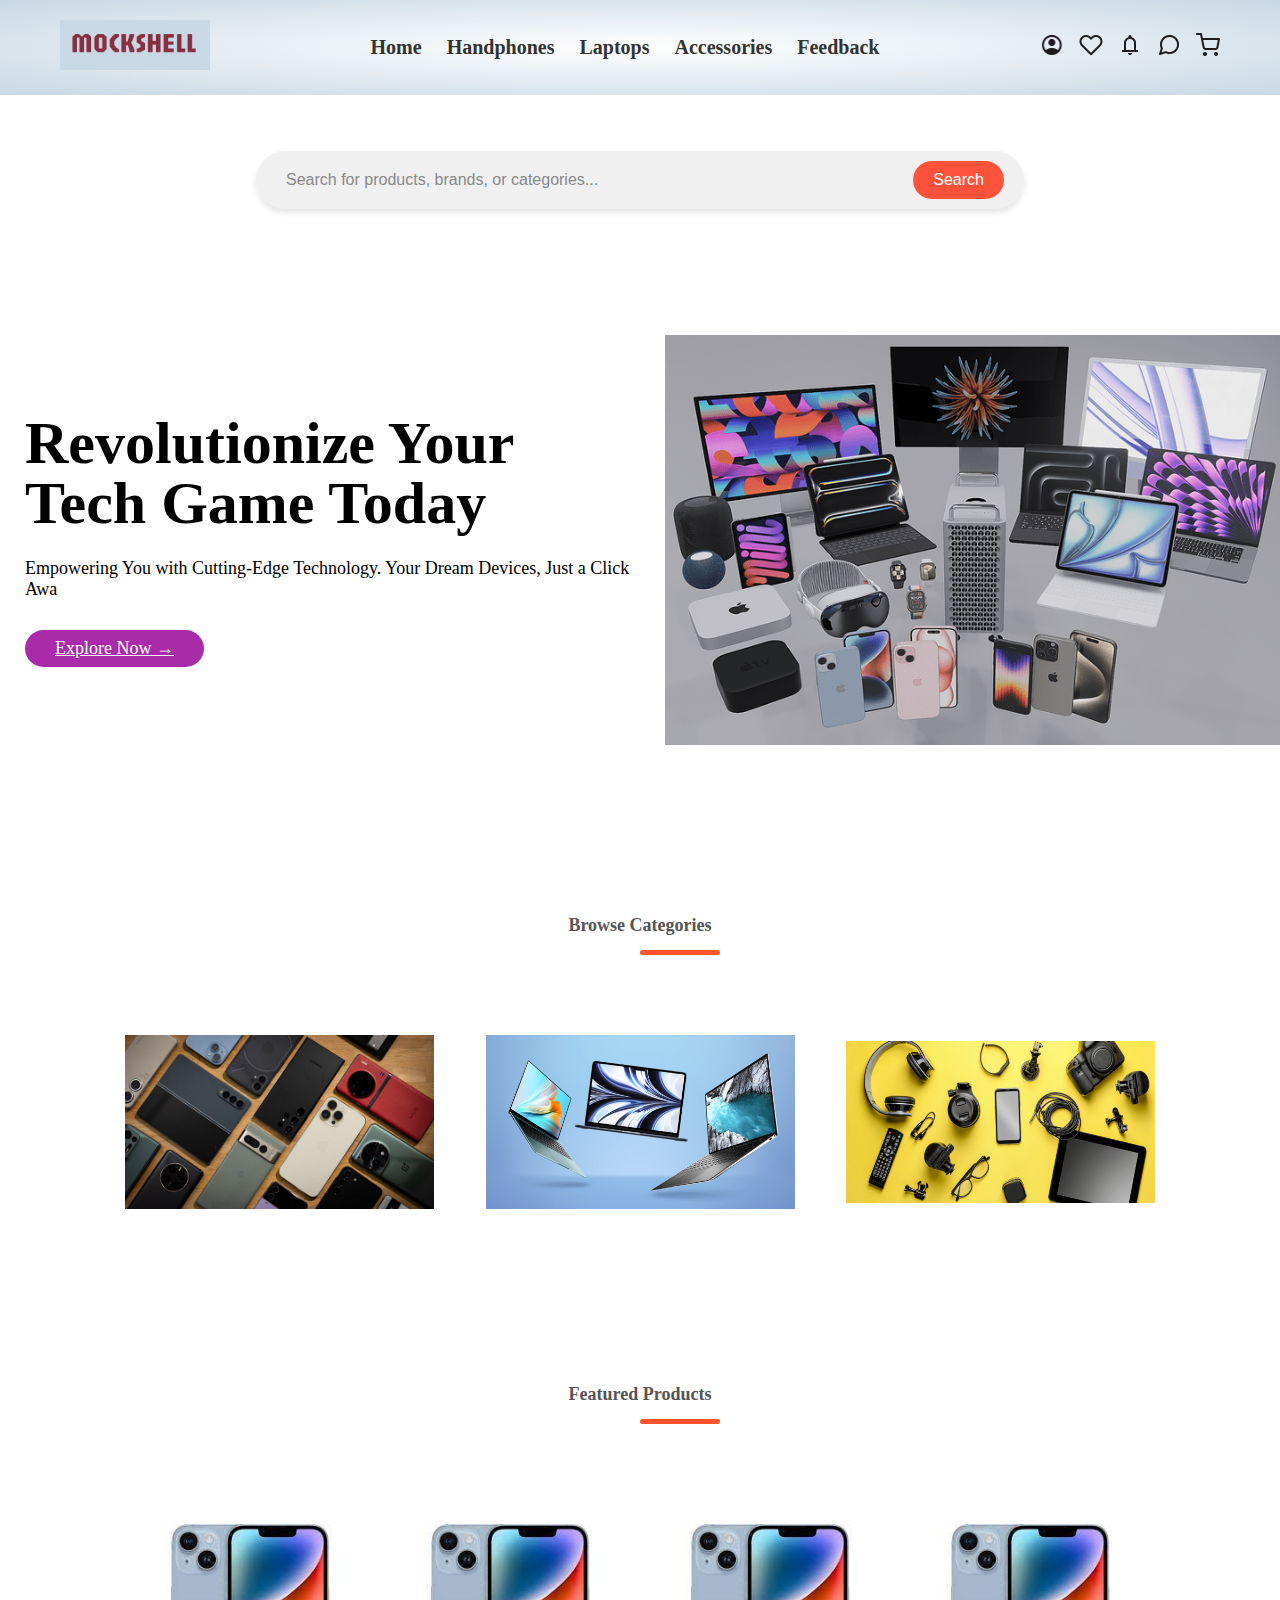
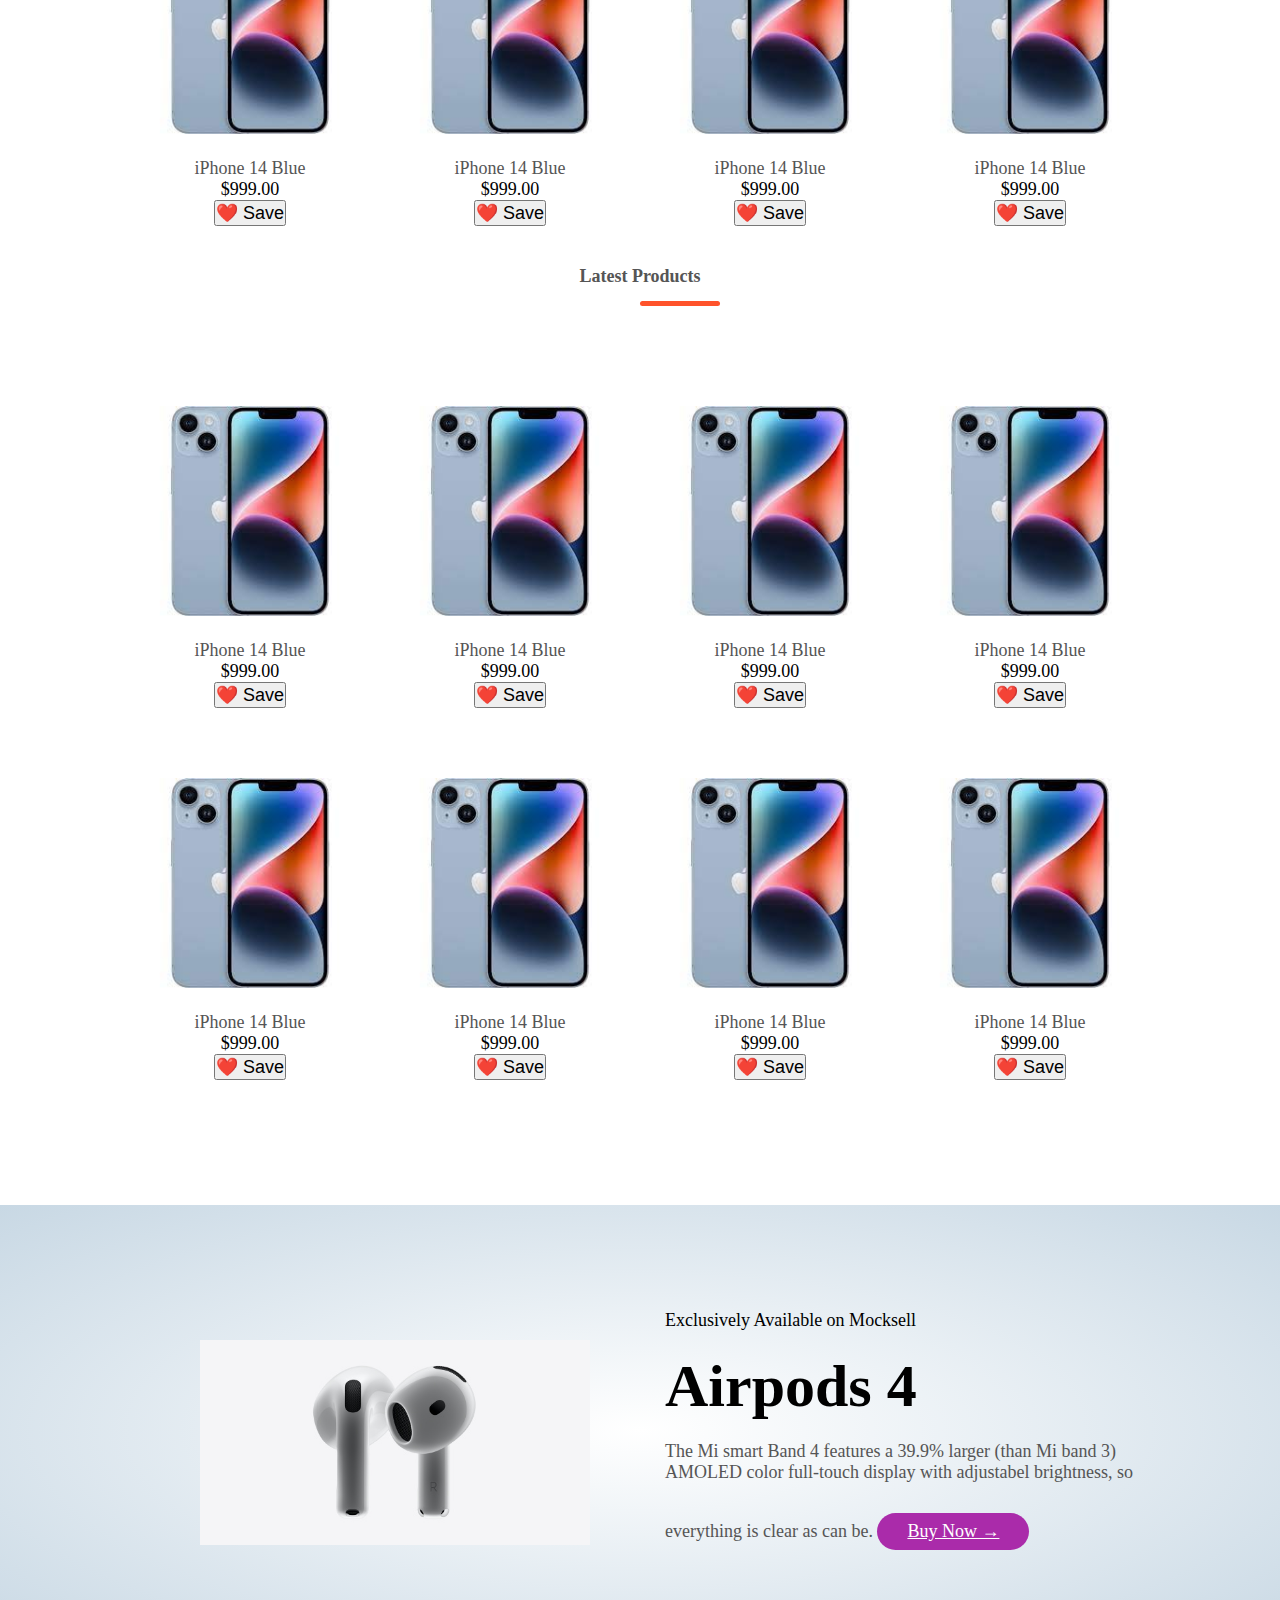
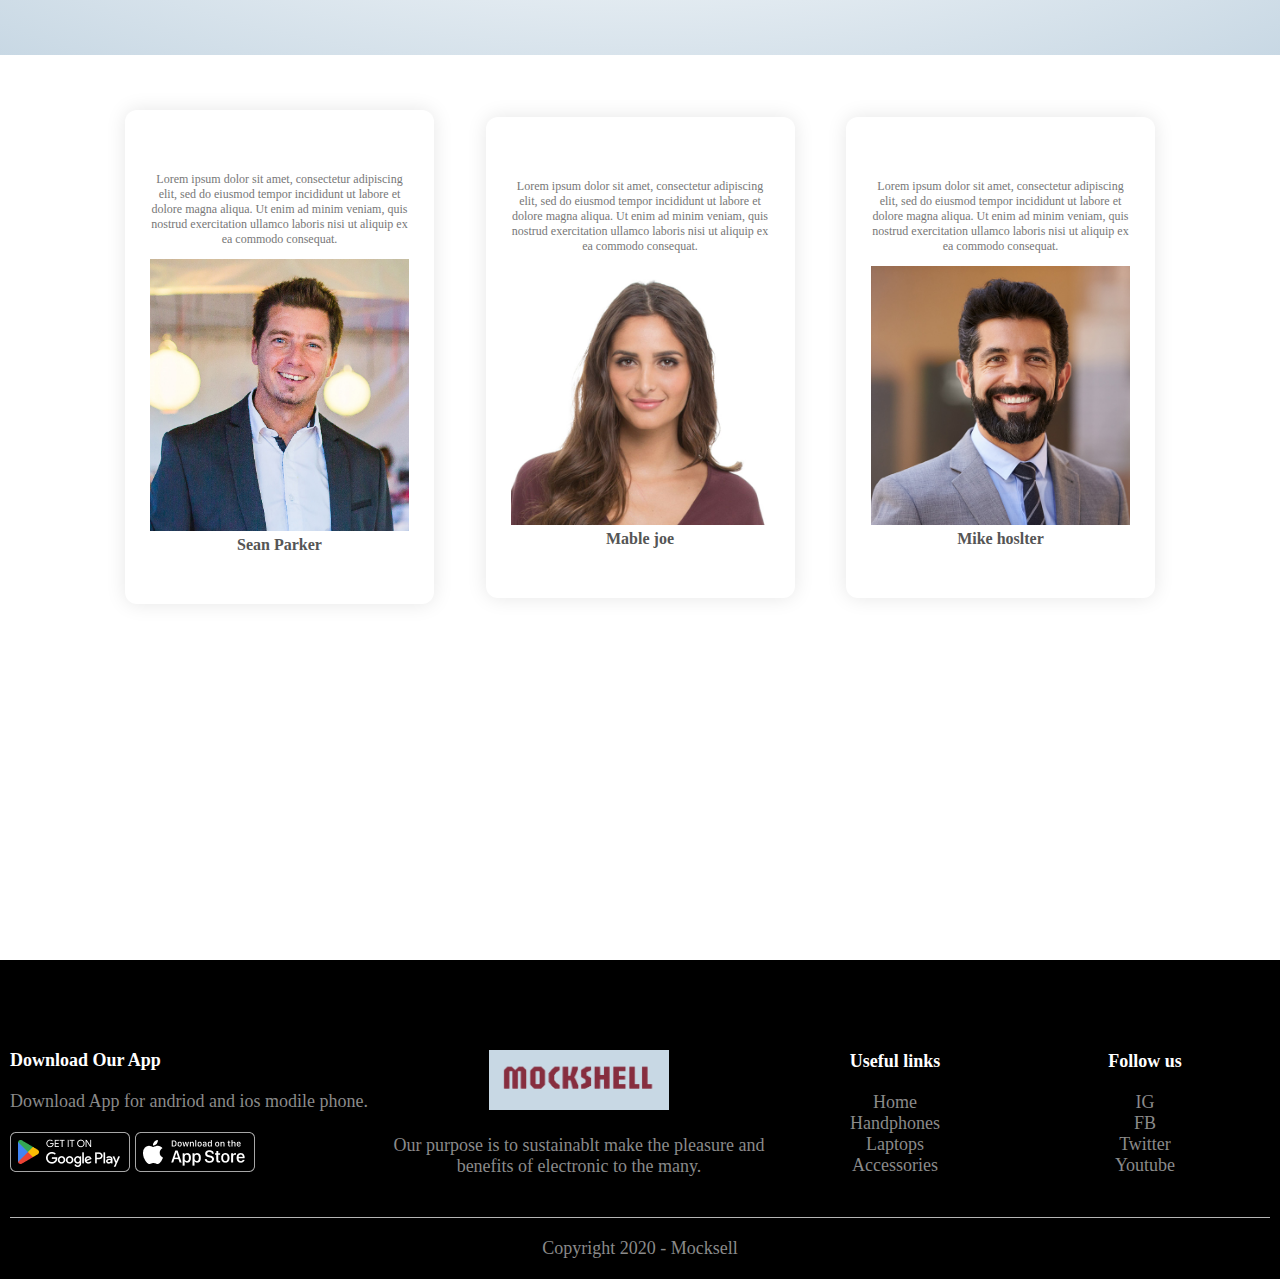
==== index.html @ f9a61965 "added more pages and features" ====
<!DOCTYPE html>
<html lang="en">
<head>
    <meta charset="UTF-8">
    <meta name="viewport" content="width=device-width, initial-scale=1.0">
    <meta http-equiv="X-UA-Compatible" content="IE=edge">
    <title>Mocksell</title>
    <link rel="stylesheet" href="style.css">
    <link href="https://fonts.googleapis.com/css2?family=Poppins:wght@300;400;500;600;700&display=swap" rel="stylesheet">
    <link rel="stylesheet" href="https://cdn.jsdelivr.net/npm/@fortawesome/fontawesome-free@6.6.0/css/fontawesome.min.css">
</head>
<body>
<!-- Header Section -->
    <div class="header">
        <div class="container">
            <div class="navbar">
                <div class="logo">
                    <a href="index.html">
                        <img src="mockshell_logo_updated.png" alt="Mocksell Logo" width="150px">
                    </a>
                </div>                
                <nav>
                    <ul class="nav-links">
                        <li><a href="index.html">Home</a></li>
                        <li><a href="product_handphone.html">Handphones</a></li>
                        <li><a href="product_laptop.html">Laptops</a></li>
                        <li><a href="product_accessories.html">Accessories</a></li>
                        <li><a href="feedback.html">Feedback</a></li>
                    </ul>
                </nav>
                <div class="user-menu">
                    <ul class="icons">
                        <li><a href="#"><img src="account_circle.png" alt="User" width="24px"></a></li>
                        <li><a href="#"><img src="Heart.png" alt="Like" width="24px"></a></li>
                        <li><a href="#"><img src="notifications.png" alt="Notification" width="24px"></a></li>
                        <li><a href="chat.html"><img src="Message circle.png" alt="Chat" width="24px"></a></li>
                        <li><a href="#"><img src="Shopping cart.png" alt="Cart" width="24px"></a></li>
                    </ul>
                </div>
            </div>
        </div>
    </div>

    <div class="search-section">
        <div class="search-container">
            <form action="#" method="GET">
                <input type="text" name="search" placeholder="Search for products, brands, or categories..." class="search-input">
                <button type="submit" class="search-button">Search</button>
            </form>
        </div>
    </div>

    <div class="row">
        <div class="col-2">
            <h1>Revolutionize Your Tech Game Today</h1>
            <p>Empowering You with Cutting-Edge Technology. Your Dream Devices, Just a Click Awa</p>
            <a href="" class="btn">Explore Now &#8594;</a>
        </div>
        <div class="col-2">
            <img src="apple_cateogry_for_home_page_2.png" alt="image">
        </div>
    </div>
        


<!---featured categories-->
    <div class="categories">
        <div class="small-container">
            <h2 class="title">Browse Categories</h2>
            <div class="row">
                <div class="col-3">
                    <a href="product.html"><img src="handphone_category.jpg" alt="Handphones"></a>
                </div>
                <div class="col-3">
                    <a href="product.html"><img src="laptop_category.jpg" alt="Laptops"></a>
                </div>
                <div class="col-3">
                    <a href="product.html"><img src="accessories_category.png" alt="Accessories"></a>
                </div>
            </div>
        </div>
    </div>
    <!--featured product-->
    <div class="small-container">
        <h2 class="title">Featured Products</h2>
        <div class="row">
            <div class="col-4">
                <img src="iphone_14_blue.jpg" alt="product-1">
                <h4>iPhone 14 Blue</h4>
                <div class="rating">
                    <i class="fa fa-star"></i>
                    <i class="fa fa-star"></i>
                    <i class="fa fa-star"></i>
                    <i class="fa fa-star"></i>
                    <i class="fa fa-star-half-o"></i>
                </div>
                <p>$999.00</p>
                <button class="save-listing">❤️ Save</button>
            </div>
            <div class="col-4">
                <img src="iphone_14_blue.jpg" alt="product-1">
                <h4>iPhone 14 Blue</h4>
                <div class="rating">
                    <i class="fa fa-star"></i>
                    <i class="fa fa-star"></i>
                    <i class="fa fa-star"></i>
                    <i class="fa fa-star"></i>
                    <i class="fa fa-star-half-o"></i>
                </div>
                <p>$999.00</p>
                <button class="save-listing">❤️ Save</button>
            </div>
            <div class="col-4">
                <img src="iphone_14_blue.jpg" alt="product-1">
                <h4>iPhone 14 Blue</h4>
                <div class="rating">
                    <i class="fa fa-star"></i>
                    <i class="fa fa-star"></i>
                    <i class="fa fa-star"></i>
                    <i class="fa fa-star"></i>
                    <i class="fa fa-star-half-o"></i>
                </div>
                <p>$999.00</p>
                <button class="save-listing">❤️ Save</button>
            </div>
            <div class="col-4">
                <img src="iphone_14_blue.jpg" alt="product-1">
                <h4>iPhone 14 Blue</h4>
                <div class="rating">
                    <i class="fa fa-star"></i>
                    <i class="fa fa-star"></i>
                    <i class="fa fa-star"></i>
                    <i class="fa fa-star"></i>
                    <i class="fa fa-star-half-o"></i>
                </div>
                <p>$999.00</p>
                <button class="save-listing">❤️ Save</button>
            </div>
        </div>
        <h2 class="title">Latest Products</h2>
        <div class="row">
            <div class="col-4">
                <img src="iphone_14_blue.jpg" alt="product-1">
                <h4>iPhone 14 Blue</h4>
                <div class="rating">
                    <i class="fa fa-star"></i>
                    <i class="fa fa-star"></i>
                    <i class="fa fa-star"></i>
                    <i class="fa fa-star"></i>
                    <i class="fa fa-star-half-o"></i>
                </div>
                <p>$999.00</p>
                <button class="save-listing">❤️ Save</button>
            </div>
            <div class="col-4">
                <img src="iphone_14_blue.jpg" alt="product-1">
                <h4>iPhone 14 Blue</h4>
                <div class="rating">
                    <i class="fa fa-star"></i>
                    <i class="fa fa-star"></i>
                    <i class="fa fa-star"></i>
                    <i class="fa fa-star"></i>
                    <i class="fa fa-star-half-o"></i>
                </div>
                <p>$999.00</p>
                <button class="save-listing">❤️ Save</button>
            </div>
            <div class="col-4">
                <img src="iphone_14_blue.jpg" alt="product-1">
                <h4>iPhone 14 Blue</h4>
                <div class="rating">
                    <i class="fa fa-star"></i>
                    <i class="fa fa-star"></i>
                    <i class="fa fa-star"></i>
                    <i class="fa fa-star"></i>
                    <i class="fa fa-star-half-o"></i>
                </div>
                <p>$999.00</p>
                <button class="save-listing">❤️ Save</button>
            </div>
            <div class="col-4">
                <img src="iphone_14_blue.jpg" alt="product-1">
                <h4>iPhone 14 Blue</h4>
                <div class="rating">
                    <i class="fa fa-star"></i>
                    <i class="fa fa-star"></i>
                    <i class="fa fa-star"></i>
                    <i class="fa fa-star"></i>
                    <i class="fa fa-star-half-o"></i>
                </div>
                <p>$999.00</p>
                <button class="save-listing">❤️ Save</button>
            </div>
        </div>
        <div class="row">
            <div class="col-4">
                <img src="iphone_14_blue.jpg" alt="product-1">
                <h4>iPhone 14 Blue</h4>
                <div class="rating">
                    <i class="fa fa-star"></i>
                    <i class="fa fa-star"></i>
                    <i class="fa fa-star"></i>
                    <i class="fa fa-star"></i>
                    <i class="fa fa-star-half-o"></i>
                </div>
                <p>$999.00</p>
                <button class="save-listing">❤️ Save</button>
            </div>
            <div class="col-4">
                <img src="iphone_14_blue.jpg" alt="product-1">
                <h4>iPhone 14 Blue</h4>
                <div class="rating">
                    <i class="fa fa-star"></i>
                    <i class="fa fa-star"></i>
                    <i class="fa fa-star"></i>
                    <i class="fa fa-star"></i>
                    <i class="fa fa-star-half-o"></i>
                </div>
                <p>$999.00</p>
                <button class="save-listing">❤️ Save</button>
            </div>
            <div class="col-4">
                <img src="iphone_14_blue.jpg" alt="product-1">
                <h4>iPhone 14 Blue</h4>
                <div class="rating">
                    <i class="fa fa-star"></i>
                    <i class="fa fa-star"></i>
                    <i class="fa fa-star"></i>
                    <i class="fa fa-star"></i>
                    <i class="fa fa-star-half-o"></i>
                </div>
                <p>$999.00</p>
                <button class="save-listing">❤️ Save</button>
            </div>
            <div class="col-4">
                <img src="iphone_14_blue.jpg" alt="product-1">
                <h4>iPhone 14 Blue</h4>
                <div class="rating">
                    <i class="fa fa-star"></i>
                    <i class="fa fa-star"></i>
                    <i class="fa fa-star"></i>
                    <i class="fa fa-star"></i>
                    <i class="fa fa-star-half-o"></i>
                </div>
                <p>$999.00</p>
                <button class="save-listing">❤️ Save</button>
            </div>
        </div> 
    </div>

<!----offer-->
    <div class="offer">
        <div class="small-container">
            <div class="row">
                <div class="col-2">
                    <img src="airpods_ads_section.jpg" class="offer-img">
                </div>
                <div class="col-2">
                    <p>Exclusively Available on Mocksell</p>
                    <h1>Airpods 4</h1>
                    <small>The Mi smart Band 4 features a 39.9% larger
                         (than Mi band 3) AMOLED color full-touch display with 
                         adjustabel brightness, so everything is clear
                          as can be. </small>
                    <a href="" class="btn">Buy Now &#8594</a>
                </div>
            </div>
        </div>
    </div>     


<!----testimonial-->
    <div class="testimonial">
        <div class="small-container">
            <div class="row">
                <div class="col-3">
                    <i class="fa fa-quote-left"></i>
                    <p>Lorem ipsum dolor sit amet, consectetur adipiscing 
                        elit, sed do eiusmod tempor incididunt ut labore
                        et dolore magna aliqua. Ut enim ad minim veniam, 
                        quis nostrud exercitation ullamco laboris nisi 
                        ut aliquip ex ea commodo consequat. </p>
                    <div class="rating">
                        <i class="fa fa-star"></i>
                        <i class="fa fa-star"></i>
                        <i class="fa fa-star"></i>
                        <i class="fa fa-star"></i>
                        <i class="fa fa-star-half-o"></i>
                    </div>
                    <img src="human_1.jpg">
                    <h3>Sean Parker</h3>
                </div>
                <div class="col-3">
                    <i class="fa fa-quote-left"></i>
                    <p>Lorem ipsum dolor sit amet, consectetur adipiscing 
                        elit, sed do eiusmod tempor incididunt ut labore
                        et dolore magna aliqua. Ut enim ad minim veniam, 
                        quis nostrud exercitation ullamco laboris nisi 
                        ut aliquip ex ea commodo consequat. </p>
                    <div class="rating">
                        <i class="fa fa-star"></i>
                        <i class="fa fa-star"></i>
                        <i class="fa fa-star"></i>
                        <i class="fa fa-star"></i>
                        <i class="fa fa-star-half-o"></i>
                    </div>
                    <img src="human_3.jpg">
                    <h3>Mable joe</h3>
                </div>
                <div class="col-3">
                    <i class="fa fa-quote-left"></i>
                    <p>Lorem ipsum dolor sit amet, consectetur adipiscing 
                        elit, sed do eiusmod tempor incididunt ut labore
                        et dolore magna aliqua. Ut enim ad minim veniam, 
                        quis nostrud exercitation ullamco laboris nisi 
                        ut aliquip ex ea commodo consequat. </p>
                    <div class="rating">
                        <i class="fa fa-star"></i>
                        <i class="fa fa-star"></i>
                        <i class="fa fa-star"></i>
                        <i class="fa fa-star"></i>
                        <i class="fa fa-star-half-o"></i>
                    </div>
                    <img src="human_2.jpg">
                    <h3>Mike hoslter</h3>
                </div>
            </div>
        </div>
    </div>

<!--brands-->
    <div class="brands">
        <div class="small-container">
            <div class="row">
                <div class="col-5">
                    <img src="images/logo-iphone.png" alt="">  
                </div>
                <div class="col-5">
                    <img src="images/logo-samsung.png" alt="">  
                </div>
                <div class="col-5">
                    <img src="images/logo-oppo.png" alt="">  
                </div>
                <div class="col-5">
                    <img src="images/logo-microsoft.png" alt="">  
                </div>
                <div class="col-5">
                    <img src="images/logo-cool.png" alt="">  
                </div>
            </div>
        </div>
    </div>

<!------footer-->
    <div class="footer">
        <div class="container">
            <div class="row">
                <div class="footer-col-1">
                    <h3> Download Our App</h3>
                    <p>Download App for andriod and ios modile phone.</p>
                    <div class="app-logo">
                        <img src="playstore_icon.png">
                        <img src="appstore_icon.png">
                    </div>
                </div>
                <div class="footer-col-2">
                    <img src="mockshell_logo_updated.png">
                    <p>Our purpose is to sustainablt make the pleasure and benefits of electronic to the many.</p>
                </div>
                <div class="footer-col-3">
                    <h3> Useful links</h3>
                    <ul>
                        <li>Home</li>
                        <li>Handphones</li>
                        <li>Laptops</li>
                        <li>Accessories</li>
                    </ul>
                </div>
                <div class="footer-col-4">
                    <h3>Follow us</h3>
                    <ul>
                        <li>IG</li>
                        <li>FB</li>
                        <li>Twitter</li>
                        <li>Youtube</li>
                    </ul>
                </div>
            </div>
            <hr>
            <p class="copyright">Copyright 2020 - Mocksell</p>
        </div>
    </div>

<!----js for toggle menu-->
    <script>
        var MenuItems = document.getElementById("MenuItems");

        MenuItems.style.maxHeight = "0px";

        function menutoggle(){
            if(MenuItems.style.maxHeight == "0px")
            {
                MenuItems.style.maxHeight = "200px";
            }
            else
            {
                MenuItems.style.maxHeight = "0px";
            }
        }
    </script>


</body>
</html>
---- style.css ----
*{
    margin: 0;
    padding: 0;
    box-sizing: border-box;
    font-size: 18px;
}

body{
     .poppins-light {
        font-family: "Poppins", serif;
        font-weight: 300;
        font-style: normal;
      }
      
      .poppins-regular {
        font-family: "Poppins", serif;
        font-weight: 400;
        font-style: normal;
      }
      
      .poppins-medium {
        font-family: "Poppins", serif;
        font-weight: 500;
        font-style: normal;
      }
      
      .poppins-semibold {
        font-family: "Poppins", serif;
        font-weight: 600;
        font-style: normal;
      }
      
      .poppins-bold {
        font-family: "Poppins", serif;
        font-weight: 700;
        font-style: normal;
      }
      
}
/* Navbar */
.navbar {
    display: flex;
    align-items: center;
    justify-content: space-between;
    padding: 20px 50px;
}

nav ul {
    display: flex;
    justify-content: flex-end; /* Align links to the right */
    flex: 1; /* Push links to the far right */
    list-style: none;
    gap: 25px; /* Add spacing between the links */
}

nav ul li {
    display: inline;
}

nav ul li a {
    text-decoration: none;
    font-size: 20px;
    color: #333;
    font-weight: bold;
}

/* User Menu (Icons) */
.user-menu {
    display: flex;
    align-items: center;
}

.user-menu .icons {
    display: flex;
    list-style: none;
    gap: 15px; /* Space between icons */
}

.user-menu .icons li a img {
    width: 24px;
    height: 24px;
    transition: transform 0.2s ease-in-out;
}

.user-menu .icons li a img:hover {
    transform: scale(1.2); /* Slightly increase size on hover */
}

.container{
    max-width: 1300px; 
    margin: auto;
    padding-left: 10px;
    padding-right: 10px;
}

.row{
    display: flex;
    align-items: center;
    flex-wrap: wrap;
    justify-content: space-between;
    margin-top: 30px;
}



/* New Search Bar Styling */
.search-section {
    display: flex;
    justify-content: center;
    align-items: center;
    height: 150px; /* Adjust height to place it in the middle */
    margin-top: 10px; /* Space between navbar and search bar */
}

.search-container {
    width: 60%;
    background: #f0f0f0;
    border-radius: 30px;
    padding: 10px 20px;
    box-shadow: 0 4px 6px rgba(0, 0, 0, 0.1);
}

.search-container form {
    display: flex;
    align-items: center;
}

.search-input {
    flex: 1;
    border: none;
    outline: none;
    font-size: 16px;
    padding: 10px;
    background: transparent;
}

.search-input::placeholder {
    color: #888;
}

.search-button {
    border: none;
    outline: none;
    background: #ff523b;
    color: white;
    font-size: 16px;
    padding: 10px 20px;
    border-radius: 20px;
    cursor: pointer;
    transition: background 0.3s;
}

.search-button:hover {
    background: #ff7553;
}


.col-2{
    flex-basis: 50%;
    min-width: 300px;
    padding-left: 25px;
}
.col-2 img{
    max-width: 100%;
    padding: 50px 0;

}

.col-2 h1{
    font-size: 60px;
    line-height: 60px;
    margin: 25px 0;

}

.btn{
    display: inline-block;
    background: #aa2baa;
    color: #fff;
    padding: 8px 30px;
    margin: 30px 0;
    border-radius: 30px;

}

.header{
    background: radial-gradient(#fff,#c8d8e4);
}

.header .row{
    margin-top: 70px;
}

.categories{
    margin: 70px 0;
}

.col-3{
    flex-basis: 30%;
    min-width: 250px;
    margin-bottom: 30px;
}

.col-3 img{
    width: 100%;
}

.small-container{
    max-width: 1080px;
    margin: auto;
    padding: 25px;

}

.col-4 {
    flex-basis: 23%;
    padding: 20px;
    min-width: 250px;
    text-align: center;
    transition: transform 0.5s;
}

.col-4 img {
    width: 100%;
    margin-bottom: 20px;
    border-radius: 10px;
}

.title{
    text-align: center;
    margin: 0 auto 80px;
    position: relative;
    line-height: 60px;
    color: #555;

}

.title::after{
    content: '';
    background: #ff532b;
    width: 80px;
    height: 5px;
    border-radius: 5px;
    position: absolute;
    bottom: 0;
    left: 50%;
    transform: translate(-50);
}

h4{
    color: #555;
    font-weight: normal;

}

.col-4{
    font-size: 14px;

}

.rating .fa{
    color: #ff532b;
}

.col-4:hover{
    transform: translate(-5px);
}

/*------offer-----*/
.offer{
    background: radial-gradient(#fff,#c8d8e4);
    margin-top: 80px;
    padding: 30px 0;
}

.col-2 .offer-img{
    padding: 50px;
}

small{
    color: #555;
}

/*--testimonial--*/

.testimonial{
    padding-top: 50px 0;
}

.testimonial .col-3 {
    flex-basis: 30%; /* Adjusted to maintain alignment */
    text-align: center;
    padding: 50px 25px;
    box-shadow: 0 0 20px rgba(0, 0, 0, 0.1);
    border-radius: 12px;
}

.testimonial col-3 img{
    width: 100px;
    margin-top: 25px;
    border-radius: 50%;
}

.testimonial .col-3:hover{
    transform: translateY(-10px);
}

.fa.fa-quote-left{
    font-size: 34px;
    color: #ff523b;
}

.col-3 p{
    font-size: 12px;
    margin: 12px 0;
    color: #777;
}

.testimonial .col-3 h3{
    font-weight: 600;
    color: #555;
    font-size: 16px;
}

/*-----brands-----*/

.brands{
    margin: 100px auto;

}

.col-5{
    width: 160px;
}

.col-5 img{
    width: 100%;
    cursor: pointer;
    filter: grayscale(100%);
}

.col-5 img:hover{
    filter: grayscale(0);
}

/*---footer*/

.footer{
    background: #000;
    color: #8a8a8a;
    font-size: 14px;
    padding: 60px 0 20px;
}

.footer p{
    color: #8a8a8a;
}

.footer h3{
    color: #fff;
    margin-bottom: 20px;
}

.footer-col-1, .footer-col-2, .footer-col-3, .footer-col-4{
    min-width: 250px;
    margin-bottom: 20px;
}

.footer-col-1{
    flex-basis: 30%;
}

.footer-col-2{
    flex: 1;
    text-align: center;
}

.footer-col-2 img{
    width: 180px;
    margin-bottom: 20px;
}

.footer-col-3, .footer-col-4{
    flex-basis: 12%;
    text-align: center;
}

ul{
    list-style-type: none;
}

.app-logo{
    margin-top: 20px;
}

.app-loog img{
    width: 140px;
}

.footer hr{
    border: none;
    background: #b5b5b5;
    height: 1px;
    margin: 20px 0;
}

.copyright{
    text-align: center;
}

.menu-icon{
    width: 28px;
    margin-left: 20px;
    display: none;
}

@media only screen and (max-width: 800px){
    nav ul{
        position: absolute;
        top: 70px;
        left: 0;
        background: #333;
        width: 100%;
        overflow: hidden;
        transition: max-height 0.5s;
    }
    nav ul li{
        display: block;
        margin-right: 50px;
        margin-top: 10px;
        margin-bottom: 10px;
    }

    nav ul li a{
        color: #fff;
    }

    .menu-icon{
        display: block;
        cursor: pointer;
    }
}



/*----all product page----*/

.row-2{
    margin: 100px auto 50px;
    display: flex;
    justify-content: space-between;
}
select{
    border: 1px solid #ff523b;
    padding: 5px;
}

select:focus{
    outline: none;
}

.page-btn{
    margin:0 auto 80px;
}
.page-btn span{
    display: inline-block;
    border: 1px solid #ff523b;
    margin-left: 10px;
    width: 40px;
    height: 40px;
    text-align: center;
    line-height: 40px;
    cursor: pointer;
}
.page-btn span:hover{
    background: #ff523b;
    color: #fff;
}




/*----single product details----*/
.single-product{
    margin-top: 80px;
}

.single-product .col-2 img{
    padding: 0;
}

.single-product .col-2{ 
    padding: 20px;
}

.single-product h4{
    margin: 20px 0;
    font-size: 22px;
    font-weight: 600;
}

.single-product select{
    display: block;
    padding: 10px;
    margin-top: 20px;
}

.single-product input{
    width: 50px;
    height: 40px;
    padding-left: 10px;
    font-size: 20px;
    margin-right: 10px;
    border: 1px solid #ff523b;
}

input:focus{
    outline: none;
}

.single-product .fa{
    color: #ff523b;
    margin-left: 10px;
}

.small-img-row{
    display: flex;
    justify-content: space-between;
}
 
.small-img-col{
    flex-basis: 24%;
    cursor: pointer;
}





/*----midia query for less than 600px screen size----*/
@media only screen and (max-width: 600px){
    .row{
        text-align: center;
    }
    .col-2, .col-3, .col-4{
        flex-basis: 100%;
    }
    .single-product .row{
        text-align: left;
    }
    .single-product .col-2{
        padding: 20px 0;
    }
    .single-product h1{
        font-size: 26px;
        line-height: 30px;
    }
}


/*--user profile shown above product*/
.seller-info {
    display: flex;
    align-items: center;
    gap: 10px;
    margin-bottom: 10px;
}

.seller-profile {
    width: 40px;
    height: 40px;
    border-radius: 50%;
    object-fit: cover;
}

.seller-name {
    font-size: 16px;
    font-weight: bold;
    margin: 0;
}

.post-time {
    font-size: 12px;
    color: gray;
    margin: 0;
}

/* Remove underline and change color for product links */
.col-4 h4 a {
    text-decoration: none; /* Removes underline */
    color: #333; /* Sets text color to match your design */
    font-weight: bold; /* Optional: Makes the text bold */
}

.col-4 h4 a:hover {
    color: #ff523b; /* Changes color on hover for better interaction */
}
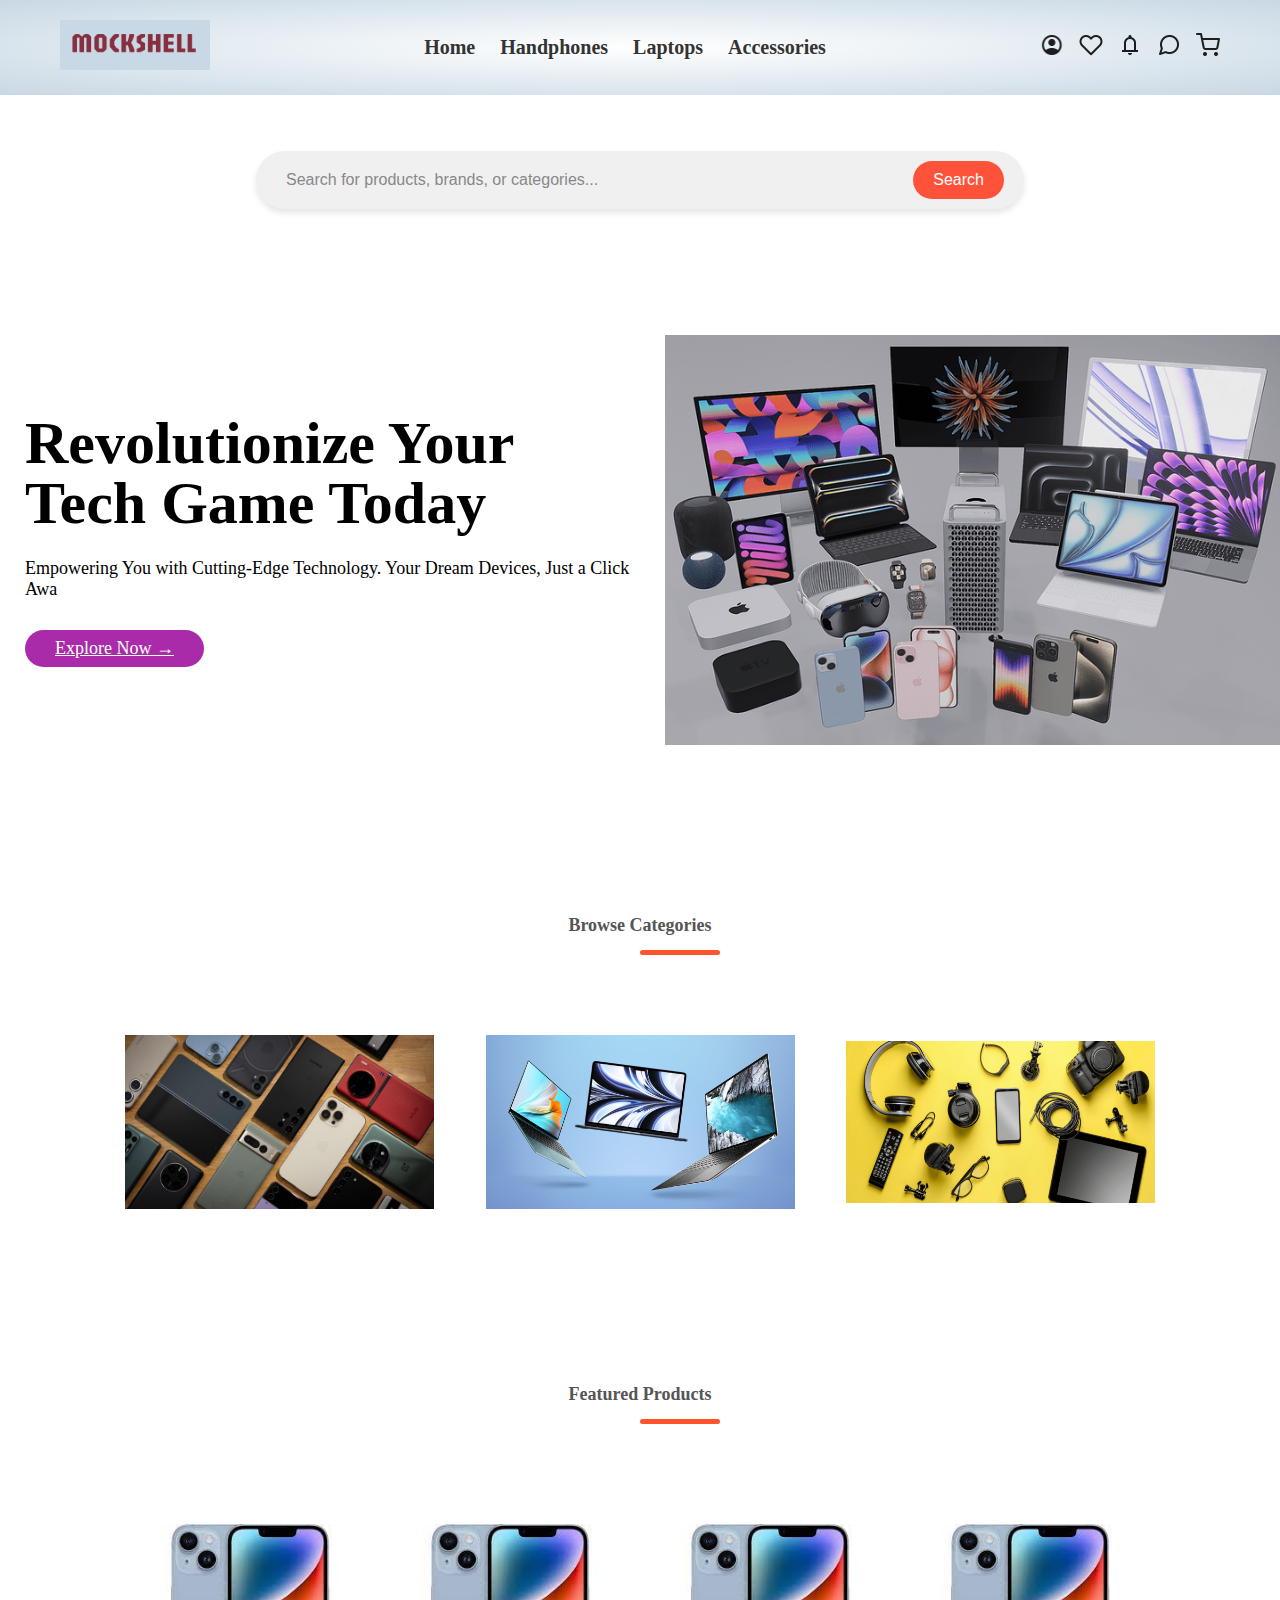
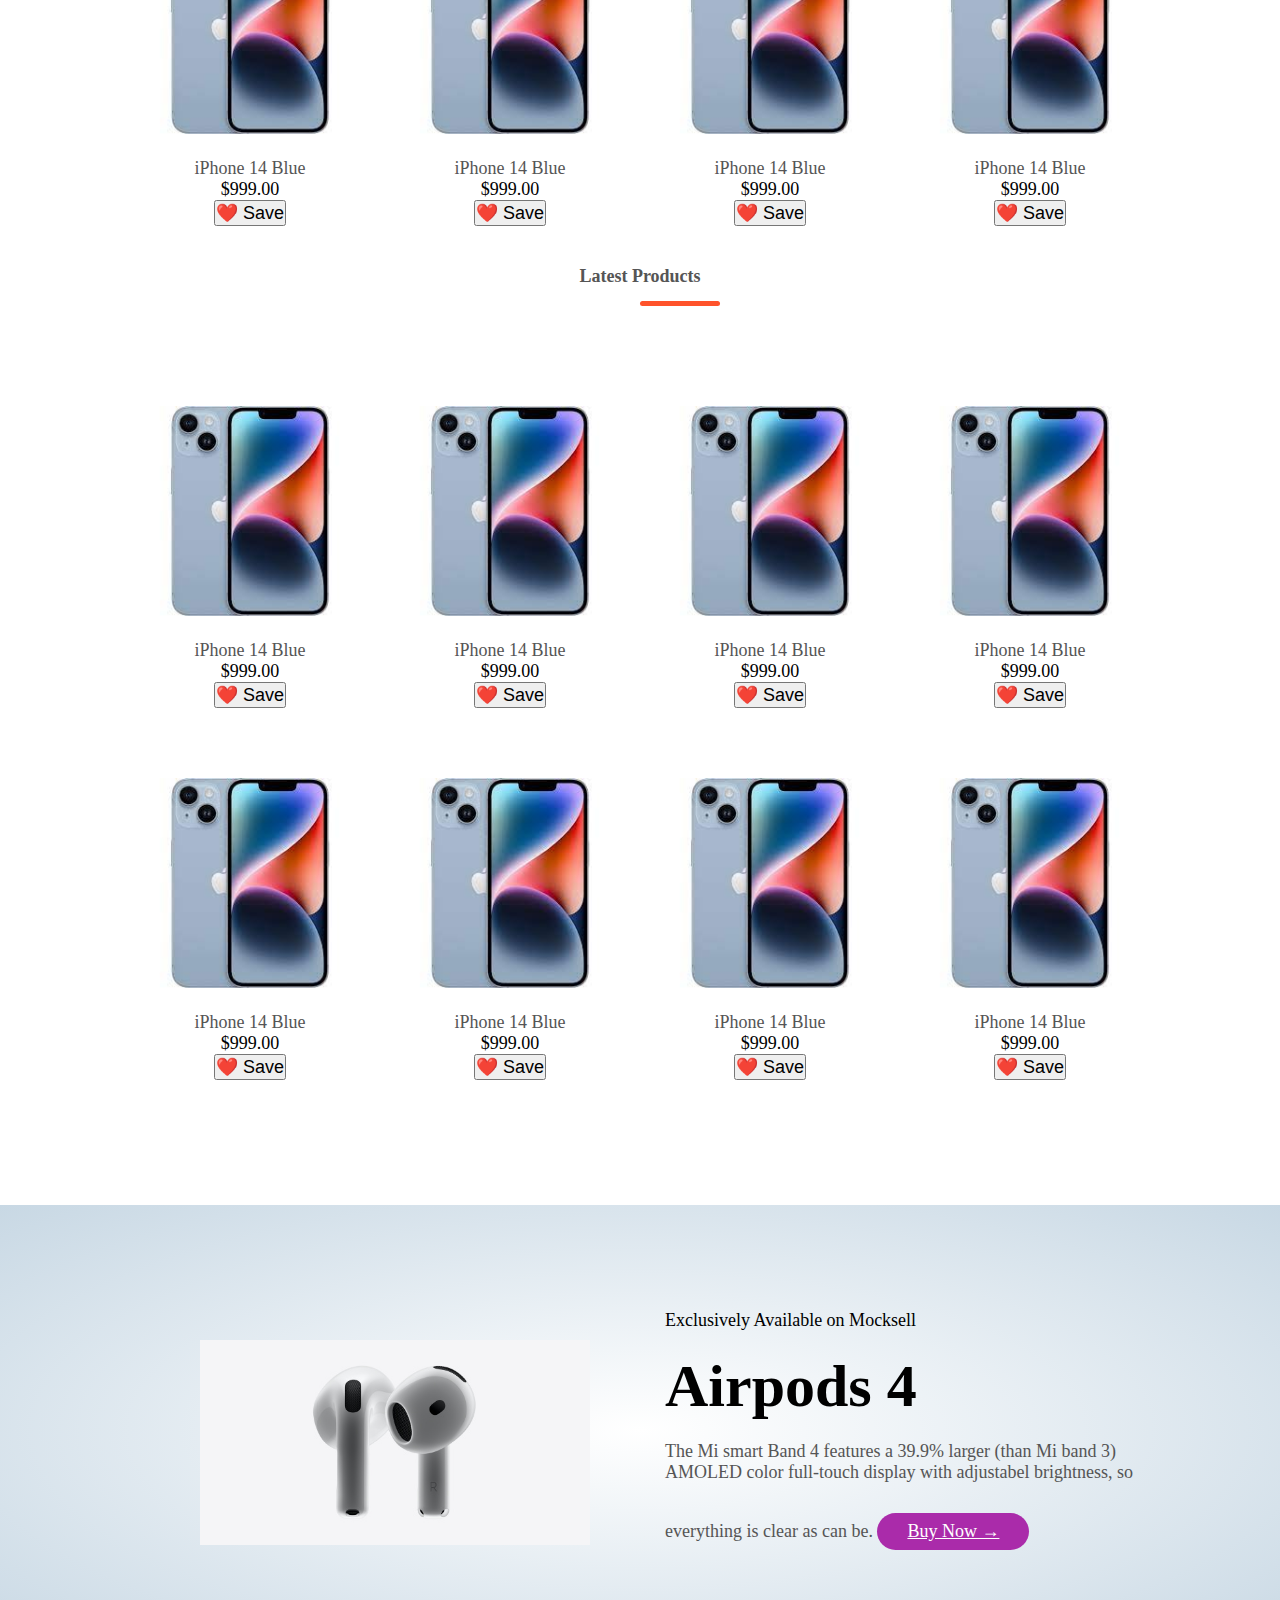
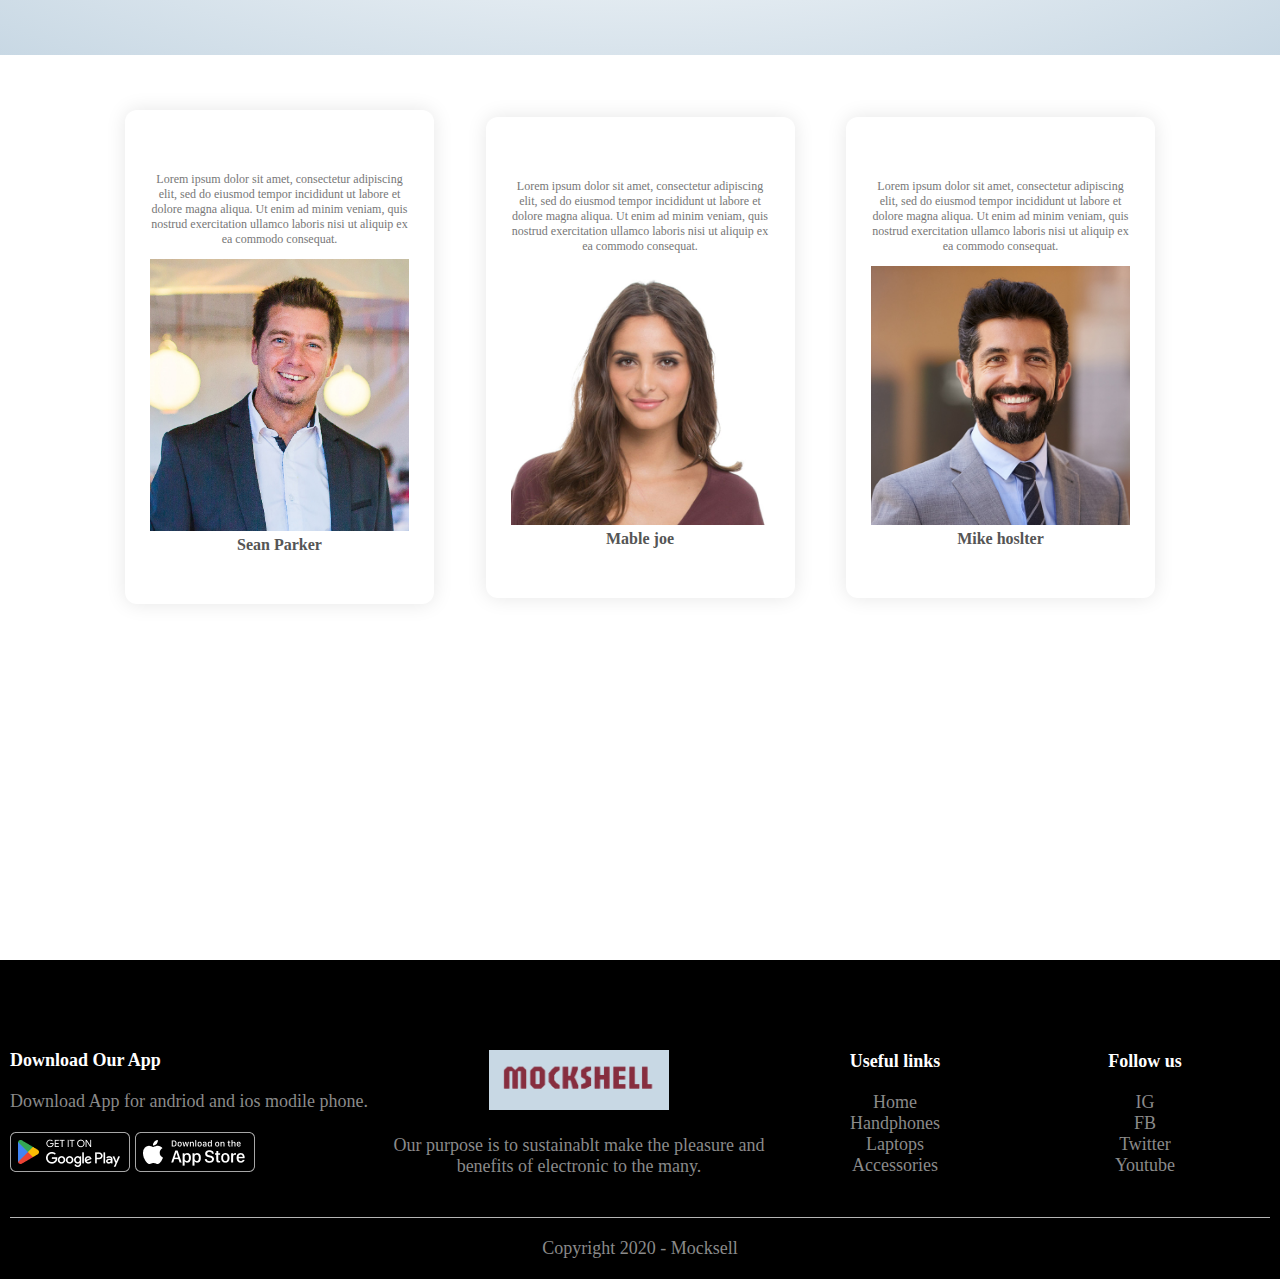
==== commit e4cb7363: "working on the likes page" ====
--- a/index.html
+++ b/index.html
@@ -23,9 +23,8 @@
                     <ul class="nav-links">
                         <li><a href="index.html">Home</a></li>
                         <li><a href="product_handphone.html">Handphones</a></li>
-                        <li><a href="product_laptop.html">Laptops</a></li>
-                        <li><a href="product_accessories.html">Accessories</a></li>
-                        <li><a href="feedback.html">Feedback</a></li>
+                        <li><a href="product_handphone.html">Laptops</a></li>
+                        <li><a href="product_handphone.html">Accessories</a></li>
                     </ul>
                 </nav>
                 <div class="user-menu">
@@ -407,6 +406,24 @@
                 MenuItems.style.maxHeight = "0px";
             }
         }
+    
+    </script>
+    <script src="https://www.gstatic.com/firebasejs/9.15.0/firebase-app.js"></script>
+    <script src="https://www.gstatic.com/firebasejs/9.15.0/firebase-firestore.js"></script>
+    <script>
+        // Your Firebase configuration
+        const firebaseConfig = {
+            apiKey: "AIzaSyBuPvu6ukKh9laZgqIMPdwuWUV56zoSD2E",
+            authDomain: "chat-function-e2d2a.firebaseapp.com",
+            projectId: "chat-function-e2d2a",
+            storageBucket: "chat-function-e2d2a.firebasestorage.app",
+            messagingSenderId: "669713810079",
+            appId: "1:669713810079:web:92893089b4bae6cc3098aa"
+            };
+    
+        // Initialize Firebase
+        const app = firebase.initializeApp(firebaseConfig);
+        const db = firebase.firestore();
     </script>
 
 
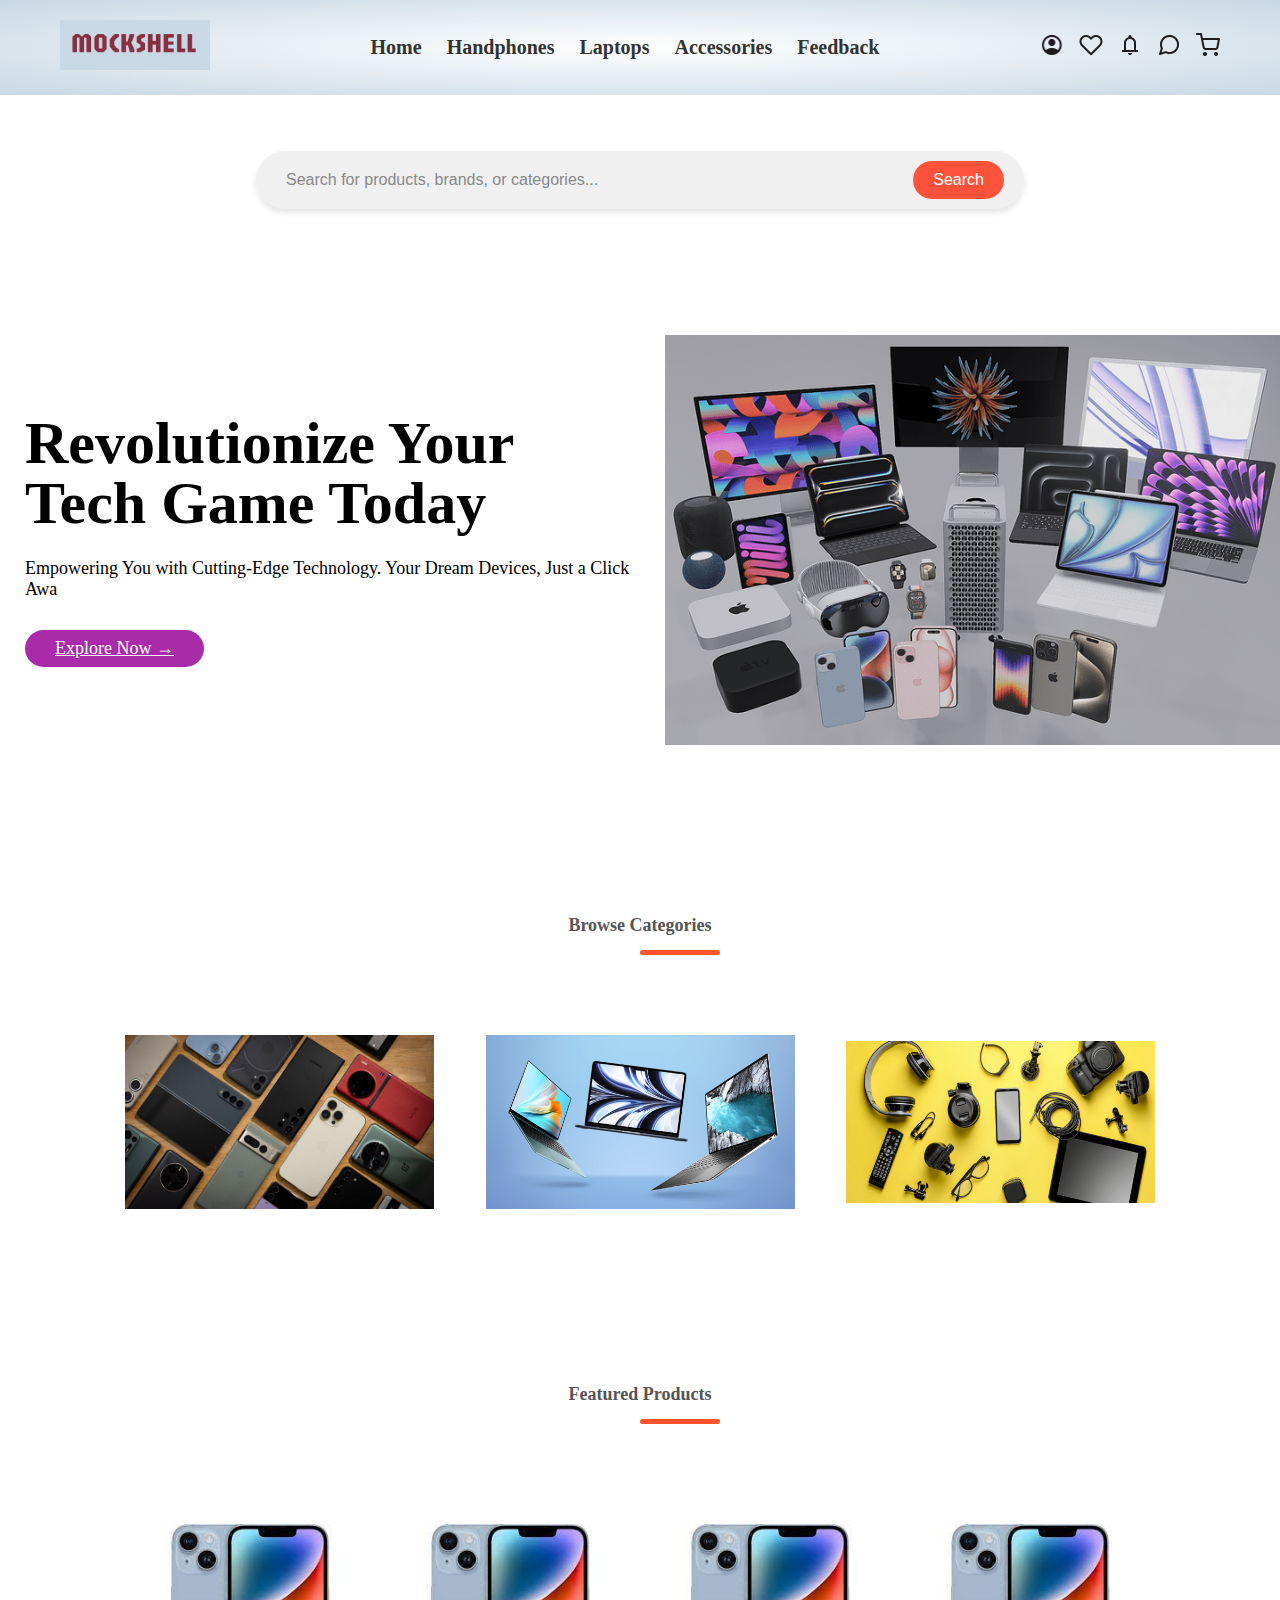
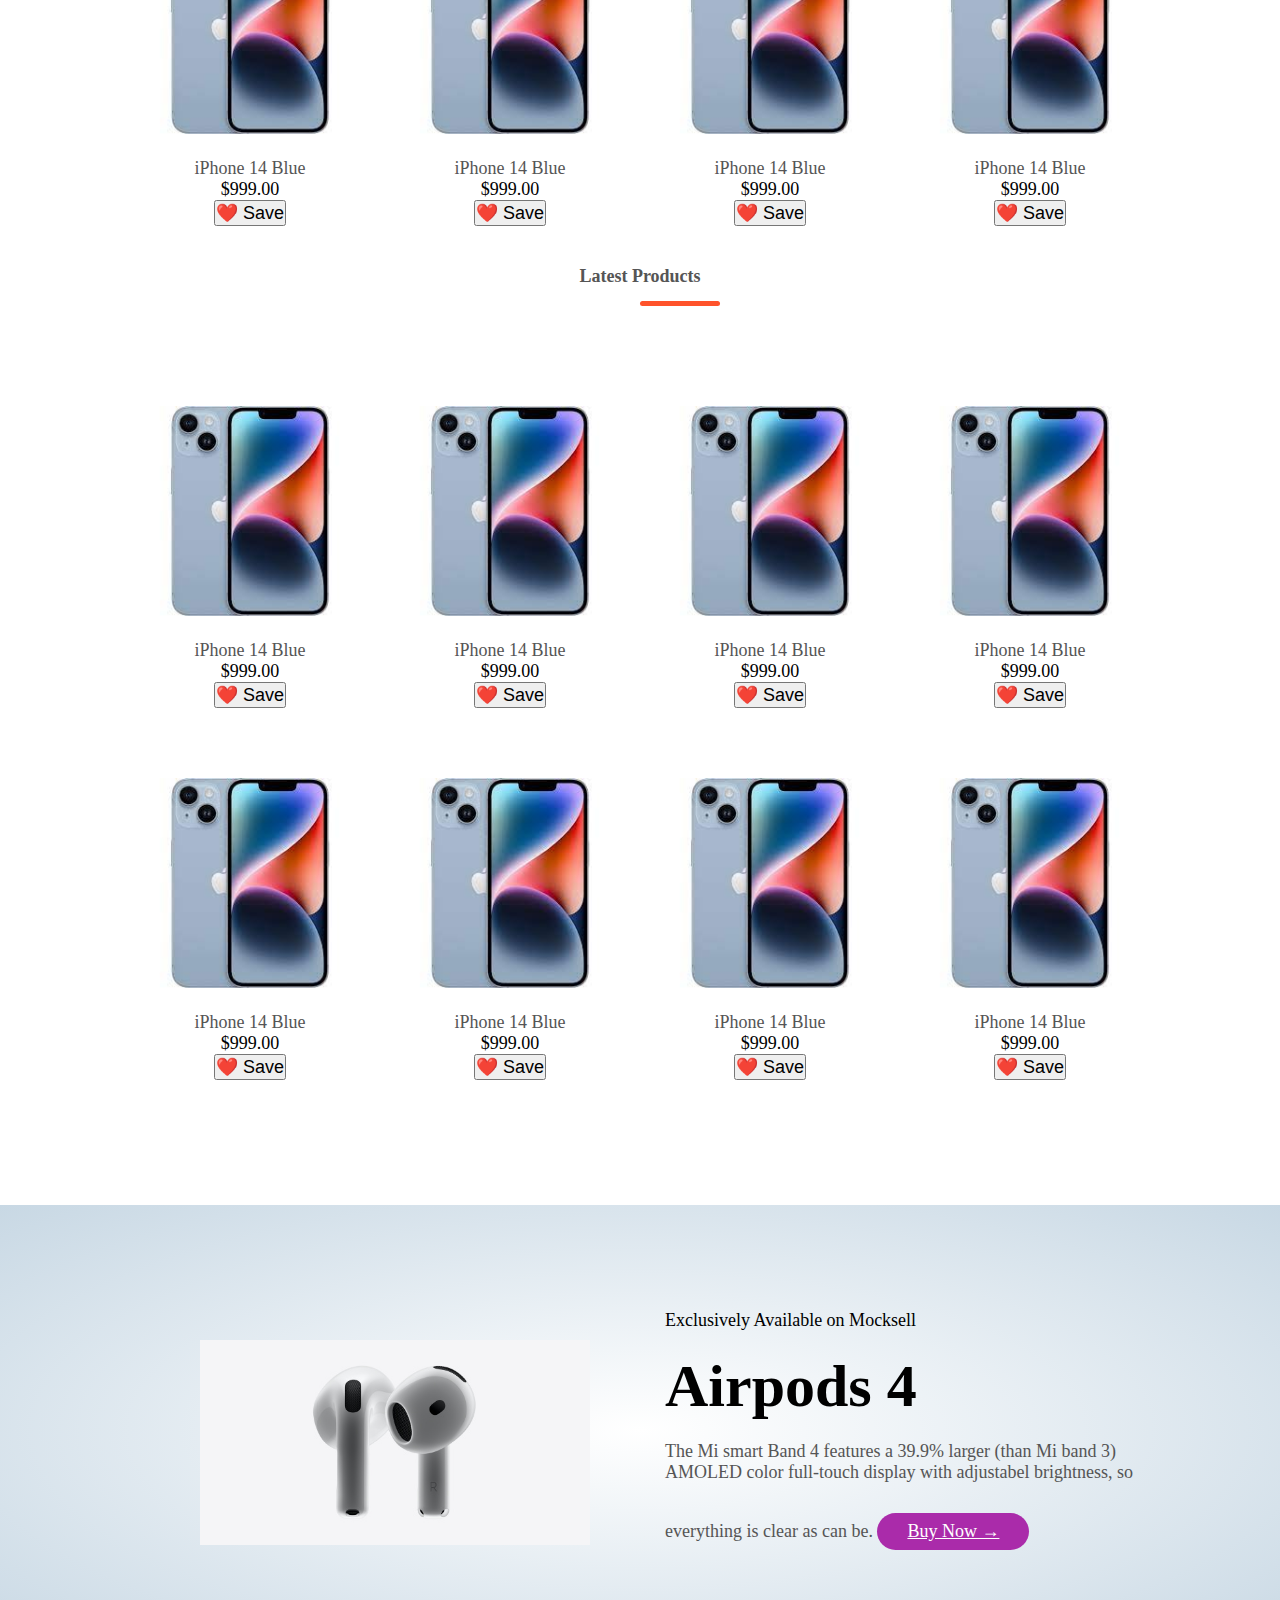
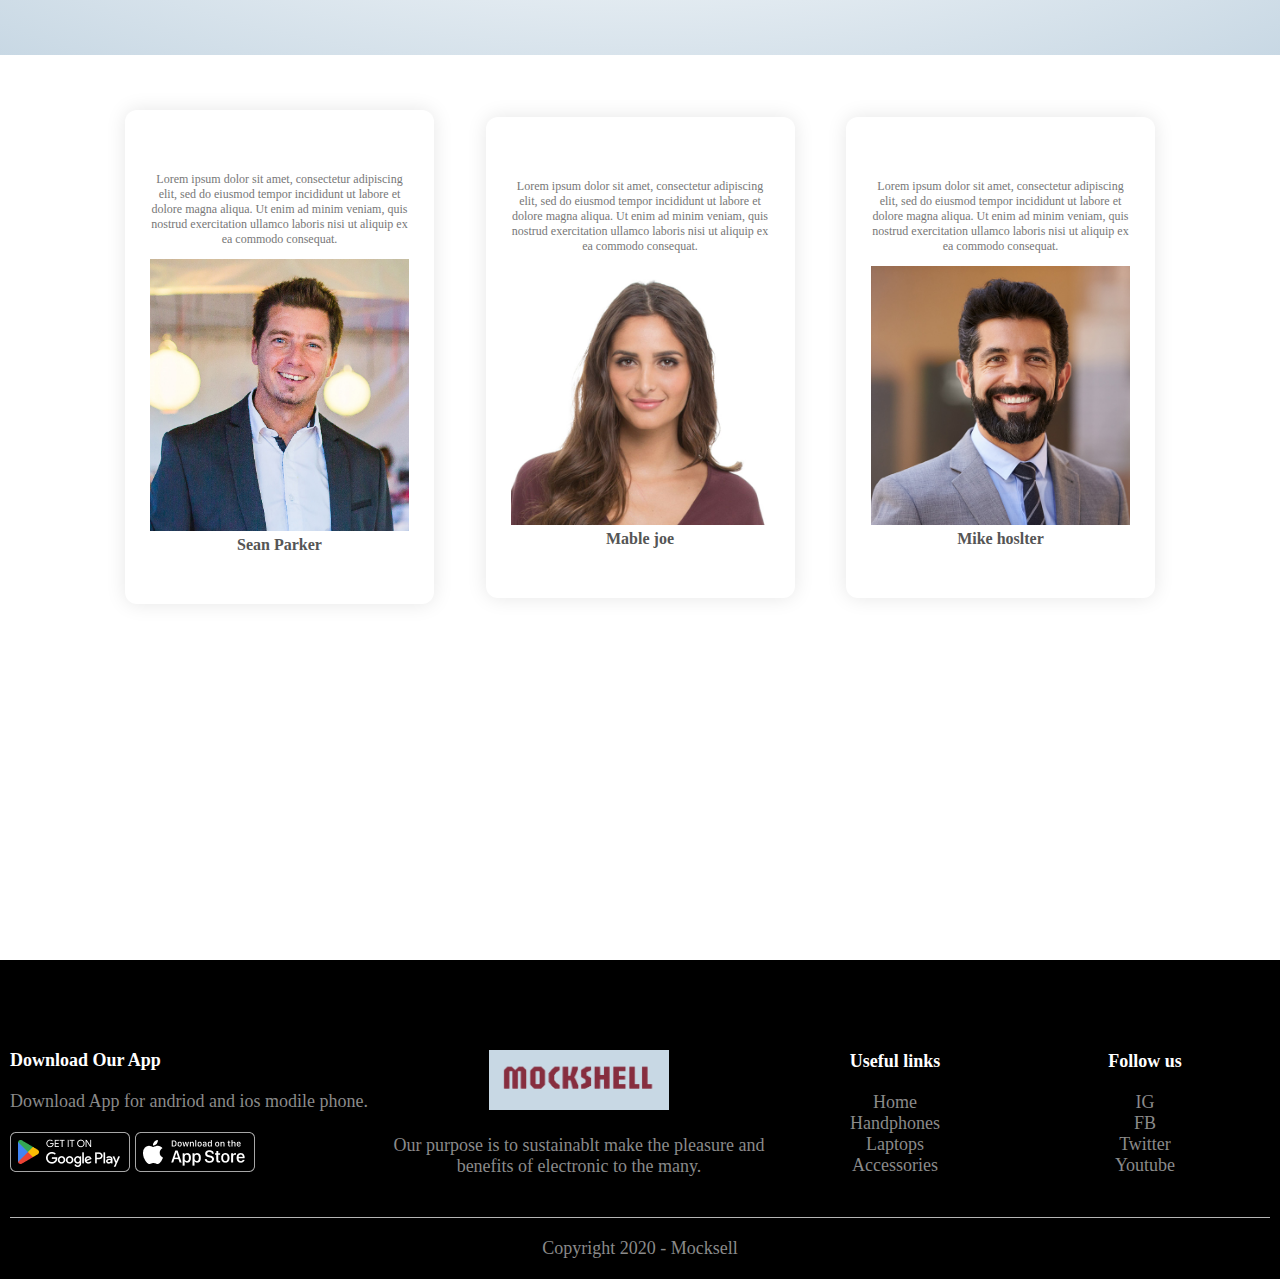
==== commit 7fb6b126: "Merge branch 'main' of https://github.com/zcloy0828/FED_Assignment2_ZhanCheng_Vishal" ====
--- a/index.html
+++ b/index.html
@@ -23,8 +23,9 @@
                     <ul class="nav-links">
                         <li><a href="index.html">Home</a></li>
                         <li><a href="product_handphone.html">Handphones</a></li>
-                        <li><a href="product_handphone.html">Laptops</a></li>
-                        <li><a href="product_handphone.html">Accessories</a></li>
+                        <li><a href="product_laptop.html">Laptops</a></li>
+                        <li><a href="product_accessories.html">Accessories</a></li>
+                        <li><a href="feedback.html">Feedback</a></li>
                     </ul>
                 </nav>
                 <div class="user-menu">
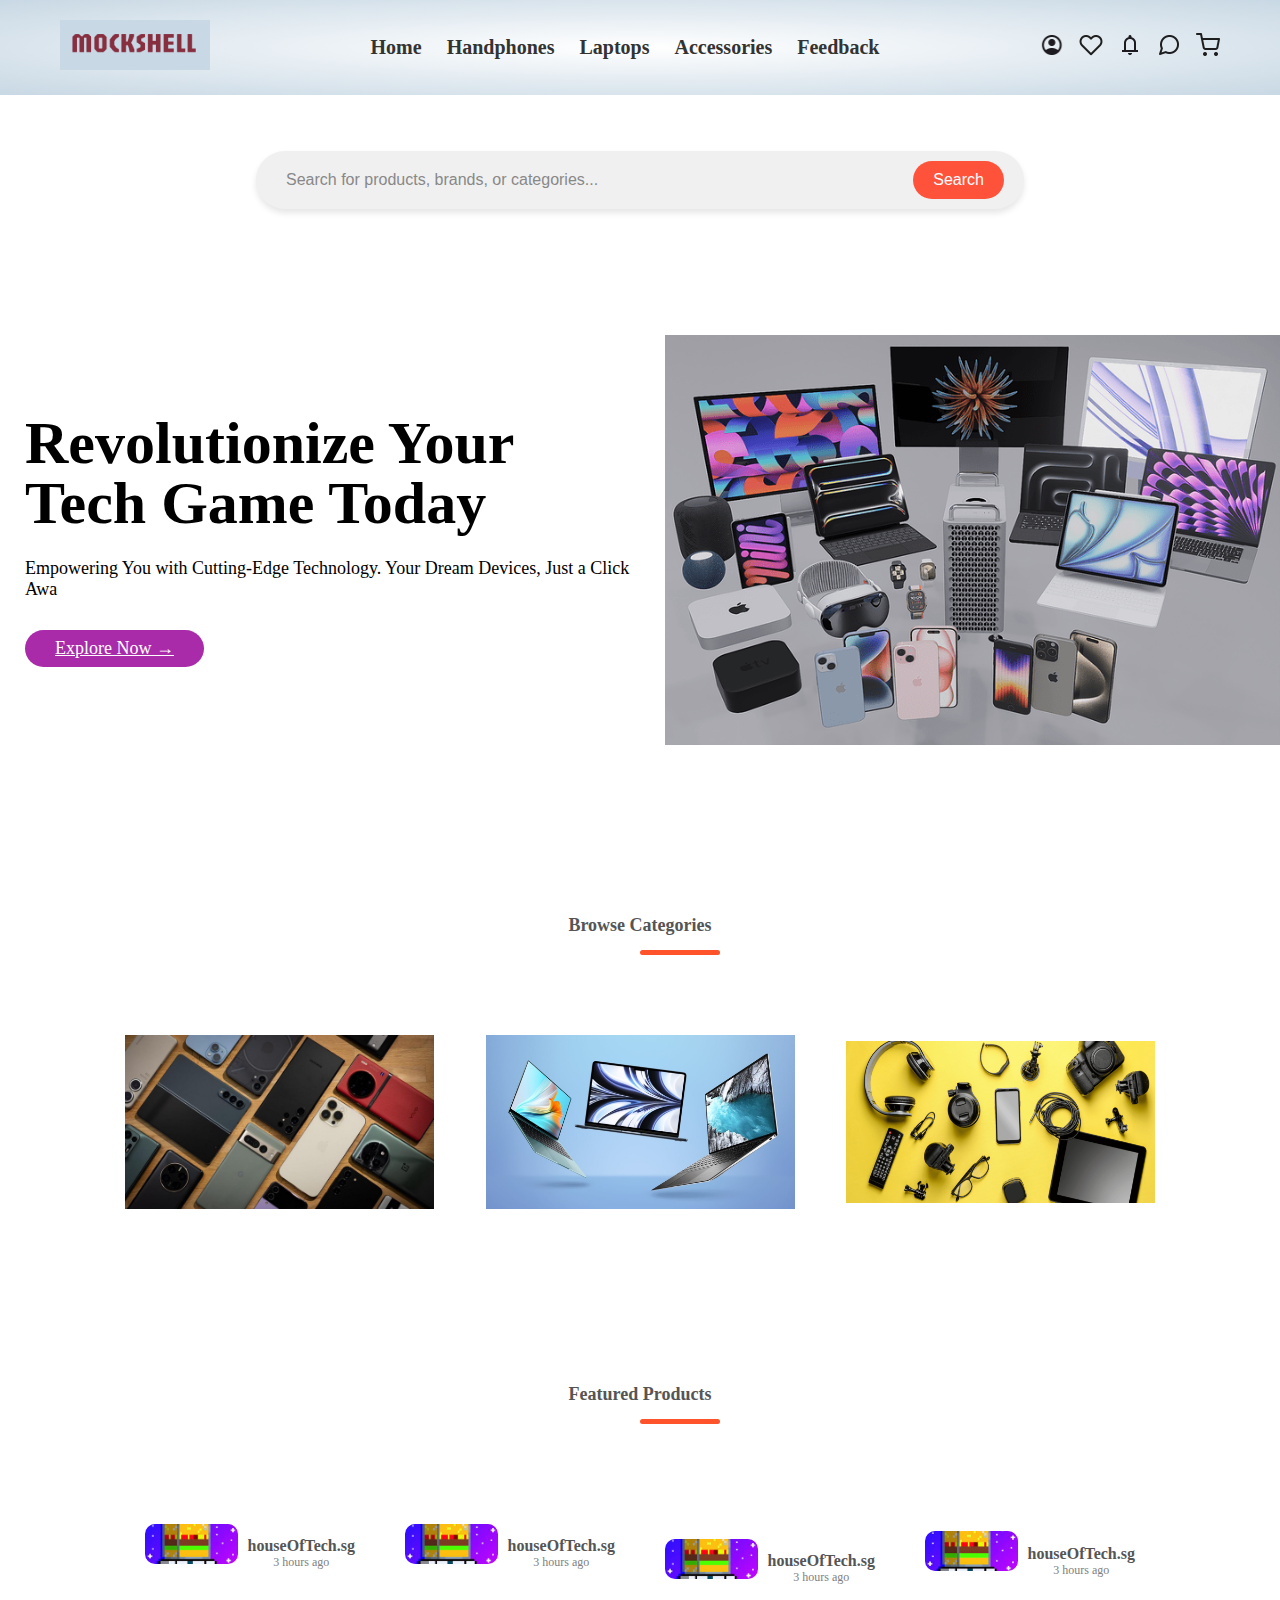
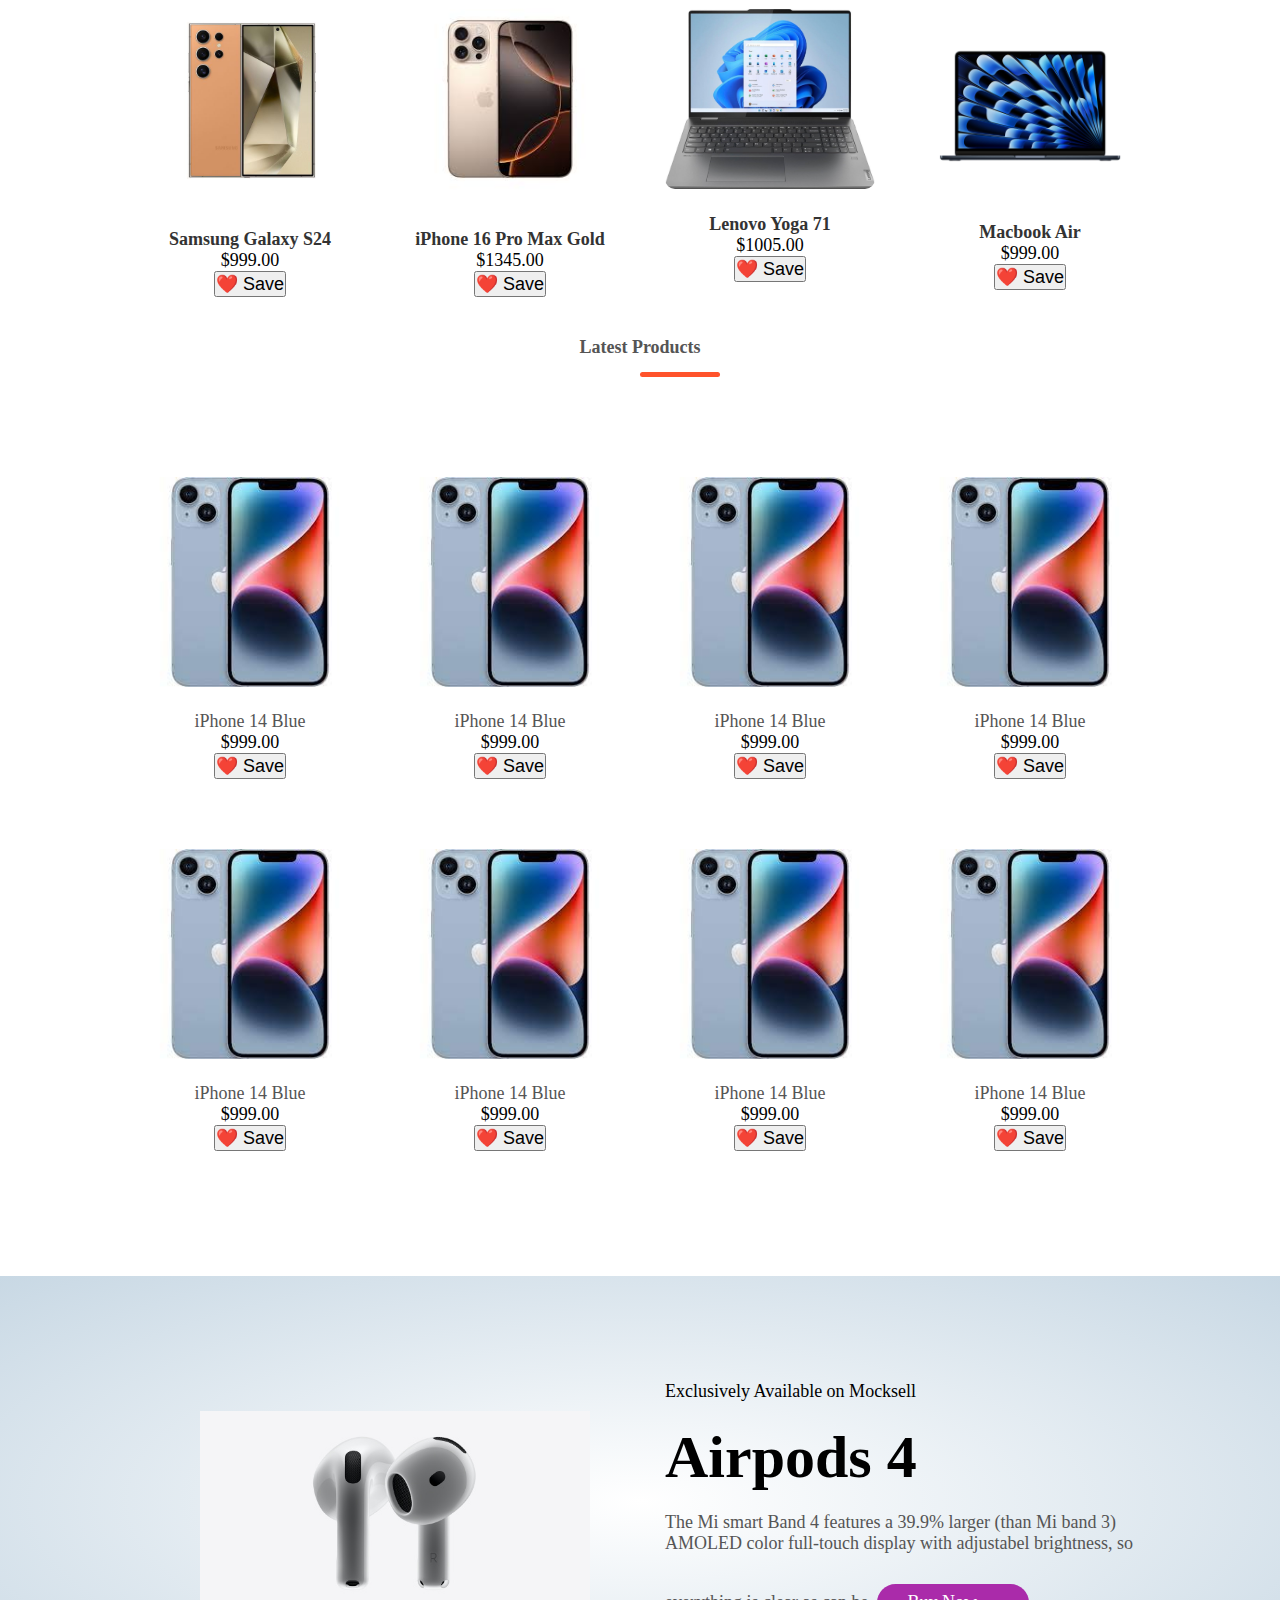
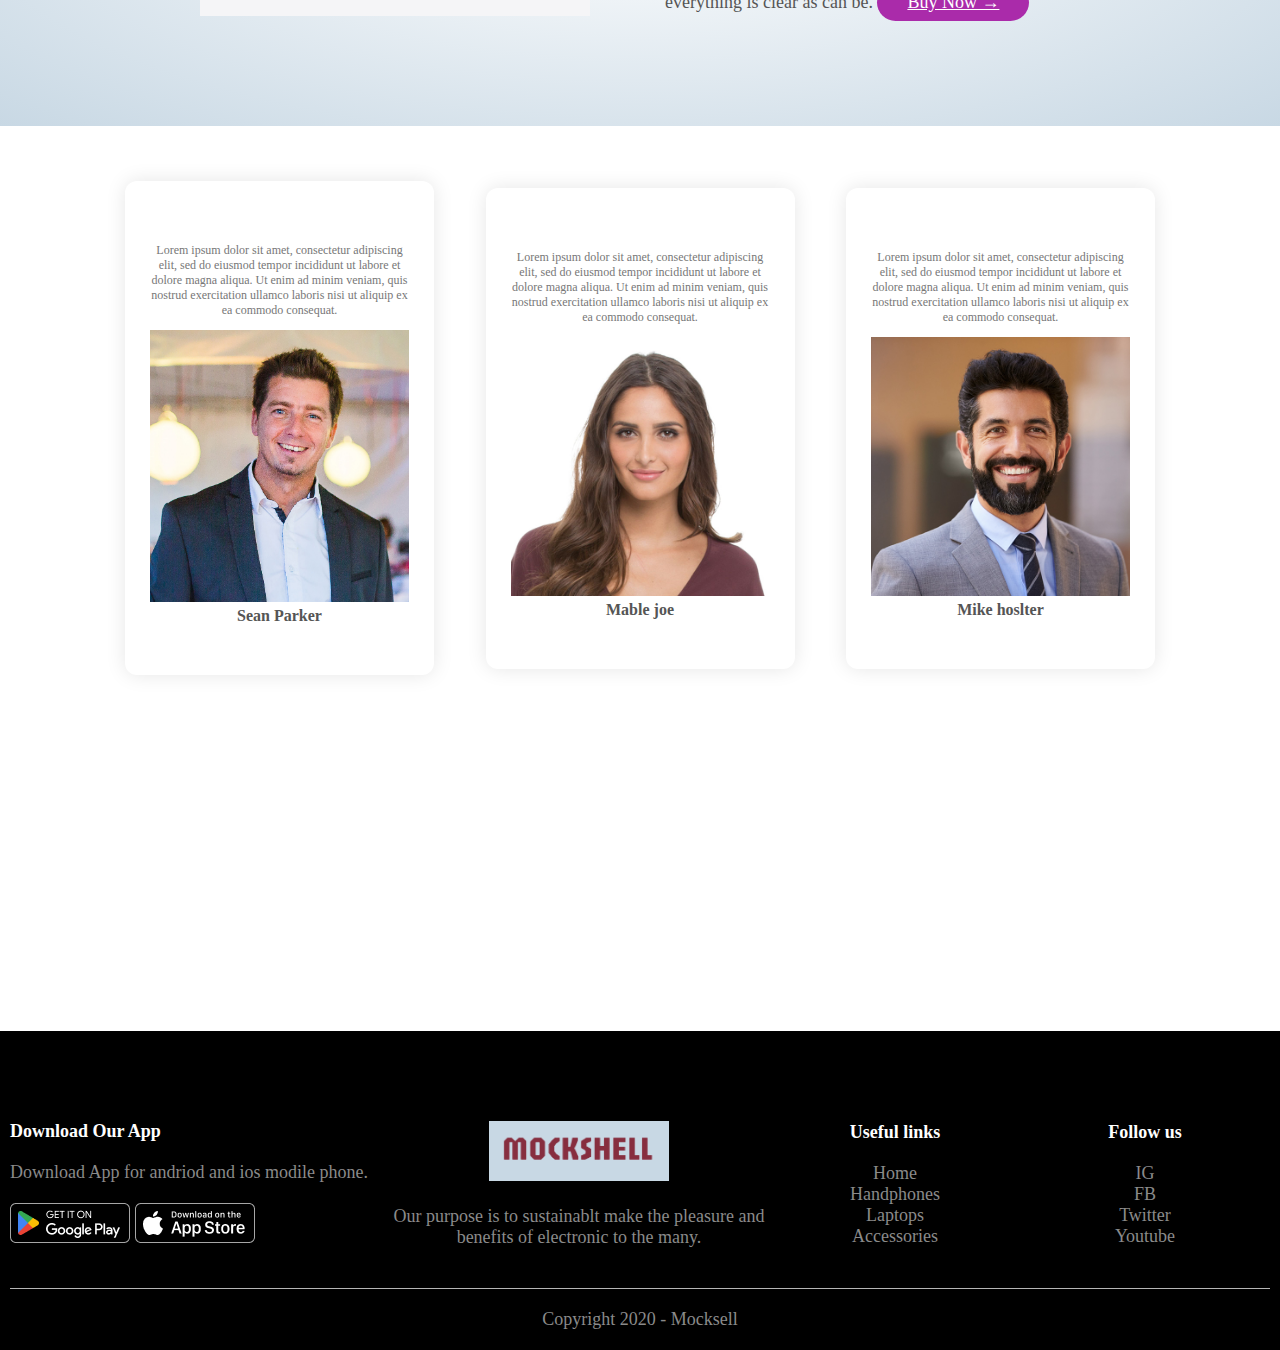
==== commit 290263dd: "added more features and change all the product page image" ====
--- a/index.html
+++ b/index.html
@@ -30,7 +30,7 @@
                 </nav>
                 <div class="user-menu">
                     <ul class="icons">
-                        <li><a href="#"><img src="account_circle.png" alt="User" width="24px"></a></li>
+                        <li><a href="profile_page.html"><img src="account_circle.png" alt="User" width="24px"></a></li>
                         <li><a href="#"><img src="Heart.png" alt="Like" width="24px"></a></li>
                         <li><a href="#"><img src="notifications.png" alt="Notification" width="24px"></a></li>
                         <li><a href="chat.html"><img src="Message circle.png" alt="Chat" width="24px"></a></li>
@@ -69,13 +69,13 @@
             <h2 class="title">Browse Categories</h2>
             <div class="row">
                 <div class="col-3">
-                    <a href="product.html"><img src="handphone_category.jpg" alt="Handphones"></a>
+                    <a href="product_handphone.html"><img src="handphone_category.jpg" alt="Handphones"></a>
                 </div>
                 <div class="col-3">
-                    <a href="product.html"><img src="laptop_category.jpg" alt="Laptops"></a>
+                    <a href="product_laptop.html"><img src="laptop_category.jpg" alt="Laptops"></a>
                 </div>
                 <div class="col-3">
-                    <a href="product.html"><img src="accessories_category.png" alt="Accessories"></a>
+                    <a href="product_accessories.html"><img src="accessories_category.png" alt="Accessories"></a>
                 </div>
             </div>
         </div>
@@ -84,55 +84,63 @@
     <div class="small-container">
         <h2 class="title">Featured Products</h2>
         <div class="row">
-            <div class="col-4">
-                <img src="iphone_14_blue.jpg" alt="product-1">
-                <h4>iPhone 14 Blue</h4>
-                <div class="rating">
-                    <i class="fa fa-star"></i>
-                    <i class="fa fa-star"></i>
-                    <i class="fa fa-star"></i>
-                    <i class="fa fa-star"></i>
-                    <i class="fa fa-star-half-o"></i>
-                </div>
-                <p>$999.00</p>
-                <button class="save-listing">❤️ Save</button>
-            </div>
-            <div class="col-4">
-                <img src="iphone_14_blue.jpg" alt="product-1">
-                <h4>iPhone 14 Blue</h4>
-                <div class="rating">
-                    <i class="fa fa-star"></i>
-                    <i class="fa fa-star"></i>
-                    <i class="fa fa-star"></i>
-                    <i class="fa fa-star"></i>
-                    <i class="fa fa-star-half-o"></i>
-                </div>
-                <p>$999.00</p>
-                <button class="save-listing">❤️ Save</button>
-            </div>
-            <div class="col-4">
-                <img src="iphone_14_blue.jpg" alt="product-1">
-                <h4>iPhone 14 Blue</h4>
-                <div class="rating">
-                    <i class="fa fa-star"></i>
-                    <i class="fa fa-star"></i>
-                    <i class="fa fa-star"></i>
-                    <i class="fa fa-star"></i>
-                    <i class="fa fa-star-half-o"></i>
-                </div>
-                <p>$999.00</p>
-                <button class="save-listing">❤️ Save</button>
-            </div>
-            <div class="col-4">
-                <img src="iphone_14_blue.jpg" alt="product-1">
-                <h4>iPhone 14 Blue</h4>
-                <div class="rating">
-                    <i class="fa fa-star"></i>
-                    <i class="fa fa-star"></i>
-                    <i class="fa fa-star"></i>
-                    <i class="fa fa-star"></i>
-                    <i class="fa fa-star-half-o"></i>
-                </div>
+            <div class="col-4 product-card" data-id="2" data-name="Samsung Galaxy S24" data-price="999.00" data-image="samsung_galaxy_s24_orange.jpg">
+                <div class="seller-info">
+                    <img src="random_pfp.jpg" alt="Seller Profile" class="seller-profile">
+                    <div>
+                        <h4 class="seller-name">houseOfTech.sg</h4>
+                        <p class="post-time">3 hours ago</p>
+                    </div>
+                </div>
+                <a class="product-link">
+                    <img src="samsung_galaxy_s24_orange.jpg" alt="Samsung Galaxy S24">
+                </a>
+                <h4><a class="product-link">Samsung Galaxy S24</a></h4>
+                <p>$999.00</p>
+                <button class="save-listing">❤️ Save</button>
+            </div>
+            <div class="col-4 product-card" data-id="3" data-name="iPhone 16 pro max gold" data-price="1345.00" data-image="iphone_16_pro_max_gold.jpg">
+                <div class="seller-info">
+                    <img src="random_pfp.jpg" alt="Seller Profile" class="seller-profile">
+                    <div>
+                        <h4 class="seller-name">houseOfTech.sg</h4>
+                        <p class="post-time">3 hours ago</p>
+                    </div>
+                </div>
+                <a class="product-link">
+                    <img src="iphone_16_pro_max_gold.jpg" alt="iPhone 16 pro max gold">
+                </a>
+                <h4><a class="product-link">iPhone 16 Pro Max Gold</a></h4>
+                <p>$1345.00</p>
+                <button class="save-listing">❤️ Save</button>
+            </div>
+            <div class="col-4 product-card" data-id="17" data-name="lenovo yoga 71" data-price="1005.00" data-image="lenovo_yoga_71.jpg">
+                <div class="seller-info">
+                    <img src="random_pfp.jpg" alt="Seller Profile" class="seller-profile">
+                    <div>
+                        <h4 class="seller-name">houseOfTech.sg</h4>
+                        <p class="post-time">3 hours ago</p>
+                    </div>
+                </div>
+                <a class="product-link">
+                    <img src="lenovo_yoga_71.jpg" alt="lenovo yoga 71">
+                </a>
+                <h4><a class="product-link">Lenovo Yoga 71</a></h4>
+                <p>$1005.00</p>
+                <button class="save-listing">❤️ Save</button>
+            </div>
+            <div class="col-4 product-card" data-id="22" data-name="macbook air" data-price="999.00" data-image="macbook_air.jpg">
+                <div class="seller-info">
+                    <img src="random_pfp.jpg" alt="Seller Profile" class="seller-profile">
+                    <div>
+                        <h4 class="seller-name">houseOfTech.sg</h4>
+                        <p class="post-time">3 hours ago</p>
+                    </div>
+                </div>
+                <a class="product-link">
+                    <img src="macbook_air.jpg" alt="macbook air">
+                </a>
+                <h4><a class="product-link">Macbook Air</a></h4>
                 <p>$999.00</p>
                 <button class="save-listing">❤️ Save</button>
             </div>
@@ -427,6 +435,85 @@
         const db = firebase.firestore();
     </script>
 
+    <script>
+        document.addEventListener("DOMContentLoaded", function () {
+            // Handle product detail redirection
+            document.querySelectorAll(".product-card").forEach(card => {
+                let productLink = card.querySelector(".product-link");
+                let productId = card.dataset.id;
+                let productName = encodeURIComponent(card.dataset.name);
+                let productImage = encodeURIComponent(card.dataset.image);
+                let productPrice = encodeURIComponent(card.dataset.price);
+
+                let productURL = `product_details.html?name=${productName}&price=${productPrice}&image=${productImage}`;
+                productLink.setAttribute("href", productURL);
+            });
+
+            // Handle "Save" button functionality
+            document.querySelectorAll(".save-listing").forEach(button => {
+                button.addEventListener("click", function () {
+                    let productCard = this.closest(".product-card");
+                    let product = {
+                        id: productCard.dataset.id,
+                        name: productCard.dataset.name,
+                        image: productCard.dataset.image,
+                        price: productCard.dataset.price
+                    };
+
+                    let likedItems = JSON.parse(localStorage.getItem("likedItems")) || [];
+
+                    // Avoid duplicates
+                    if (!likedItems.some(item => item.id === product.id)) {
+                        likedItems.push(product);
+                        localStorage.setItem("likedItems", JSON.stringify(likedItems));
+                    }
+
+                    alert("Product saved to Liked Items!");
+                });
+            });
+        });
+    </script>
+
+    <script>
+        document.addEventListener("DOMContentLoaded", function () {
+            // Handle product detail redirection
+            document.querySelectorAll(".product-card").forEach(card => {
+                let productLink = card.querySelector(".product-link");
+                let productId = card.dataset.id;
+                let productName = encodeURIComponent(card.dataset.name);
+                let productImage = encodeURIComponent(card.dataset.image);
+                let productPrice = encodeURIComponent(card.dataset.price);
+
+                let productURL = `product_details.html?name=${productName}&price=${productPrice}&image=${productImage}`;
+                productLink.setAttribute("href", productURL);
+            });
+
+            // Handle "Save" button functionality
+            document.querySelectorAll(".save-listing").forEach(button => {
+                button.addEventListener("click", function () {
+                    let productCard = this.closest(".product-card");
+                    let product = {
+                        id: productCard.dataset.id,
+                        name: productCard.dataset.name,
+                        image: productCard.dataset.image,
+                        price: productCard.dataset.price
+                    };
+
+                    let likedItems = JSON.parse(localStorage.getItem("likedItems")) || [];
+
+                    // Avoid duplicates
+                    if (!likedItems.some(item => item.id === product.id)) {
+                        likedItems.push(product);
+                        localStorage.setItem("likedItems", JSON.stringify(likedItems));
+                    }
+
+                    alert("Product saved to Liked Items!");
+                });
+            });
+        });
+    </script>
+
+
 
 </body>
 </html>--- a/style.css
+++ b/style.css
@@ -446,7 +446,7 @@
 /*----all product page----*/
 
 .row-2{
-    margin: 100px auto 50px;
+    margin: 50px auto 50px;
     display: flex;
     justify-content: space-between;
 }
@@ -533,31 +533,6 @@
     cursor: pointer;
 }
 
-
-
-
-
-/*----midia query for less than 600px screen size----*/
-@media only screen and (max-width: 600px){
-    .row{
-        text-align: center;
-    }
-    .col-2, .col-3, .col-4{
-        flex-basis: 100%;
-    }
-    .single-product .row{
-        text-align: left;
-    }
-    .single-product .col-2{
-        padding: 20px 0;
-    }
-    .single-product h1{
-        font-size: 26px;
-        line-height: 30px;
-    }
-}
-
-
 /*--user profile shown above product*/
 .seller-info {
     display: flex;
@@ -597,3 +572,95 @@
 }
 
 
+
+
+/*---cart page*/
+.cart-page{
+    margin: 80px auto;
+}
+table{
+    width: 100%;
+    border-collapse: collapse;
+}
+.cart-info{
+    display: flex;
+    flex-wrap: wrap;
+}
+th{
+    text-align: left;
+    padding: 5px;
+    color: #fff;
+    background: #ff523b;
+    font-weight: normal;
+}
+td{
+    padding: 10px 0;
+}
+td input{
+    width: 40px;
+    height: 30px;
+    padding: 5px;
+}
+td a{
+    color: #ff523b;
+    font-size: 12px;
+}
+th:nth-child(2){
+    text-align: right;
+}
+td:nth-child(2){
+    text-align: right;
+}
+td:nth-child(3){
+    text-align: center;
+}
+td:nth-child(4){
+    text-align: center;
+}
+
+.total-price{
+    display: flex;
+    justify-content: flex-end;
+}
+.total-price table{
+    border-top: 3px solid #ff523b;
+    width: 100%;
+    max-width: 400px;
+}
+td:last-child{
+    font-weight: bold;
+}
+th:last-child{
+    font-weight: bold;
+}
+
+
+
+/*----midia query for less than 600px screen size----*/
+@media only screen and (max-width: 600px){
+    .row{
+        text-align: center;
+    }
+    .col-2, .col-3, .col-4{
+        flex-basis: 100%;
+    }
+    .single-product .row{
+        text-align: left;
+    }
+    .single-product .col-2{
+        padding: 20px 0;
+    }
+    .single-product h1{
+        font-size: 26px;
+        line-height: 30px;
+    }
+    .small-img-col{
+        flex-basis: 30%;
+    }
+    .cart-info p{
+        display: none;
+    }
+
+}
+
+
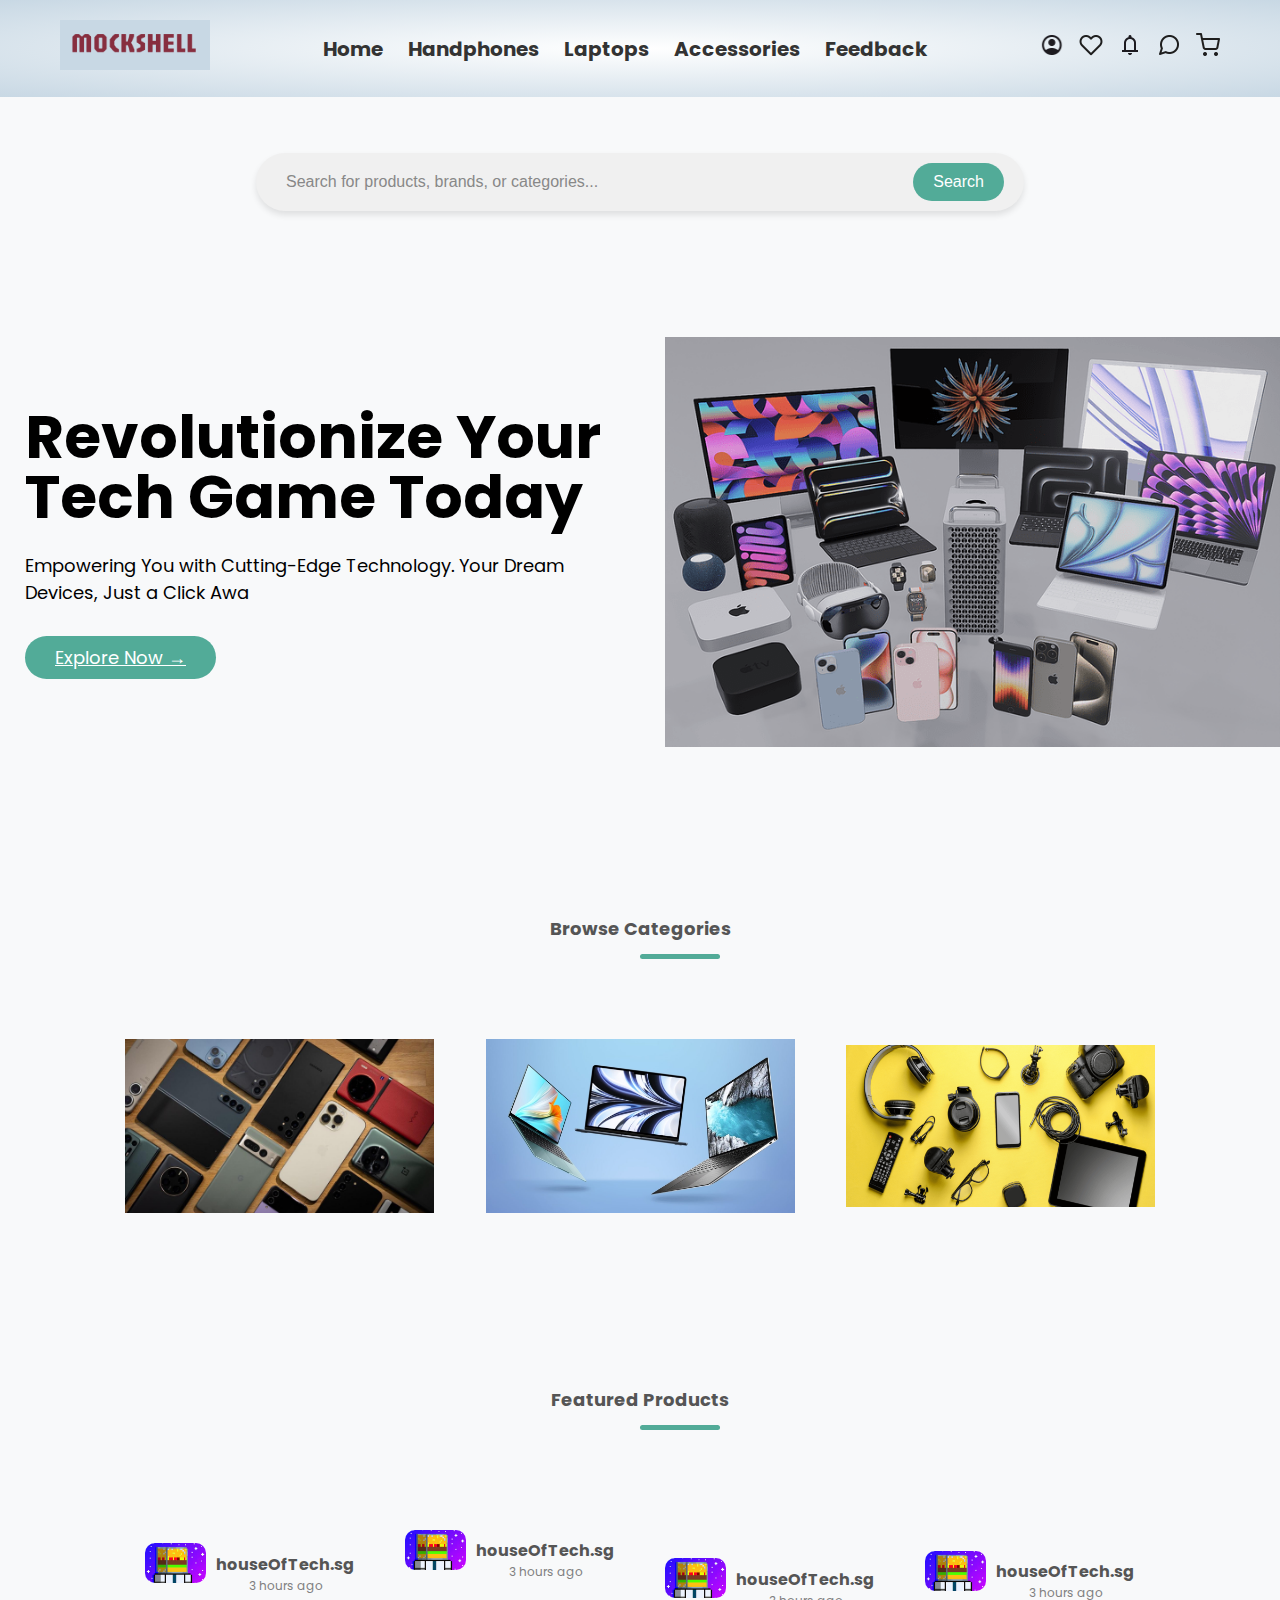
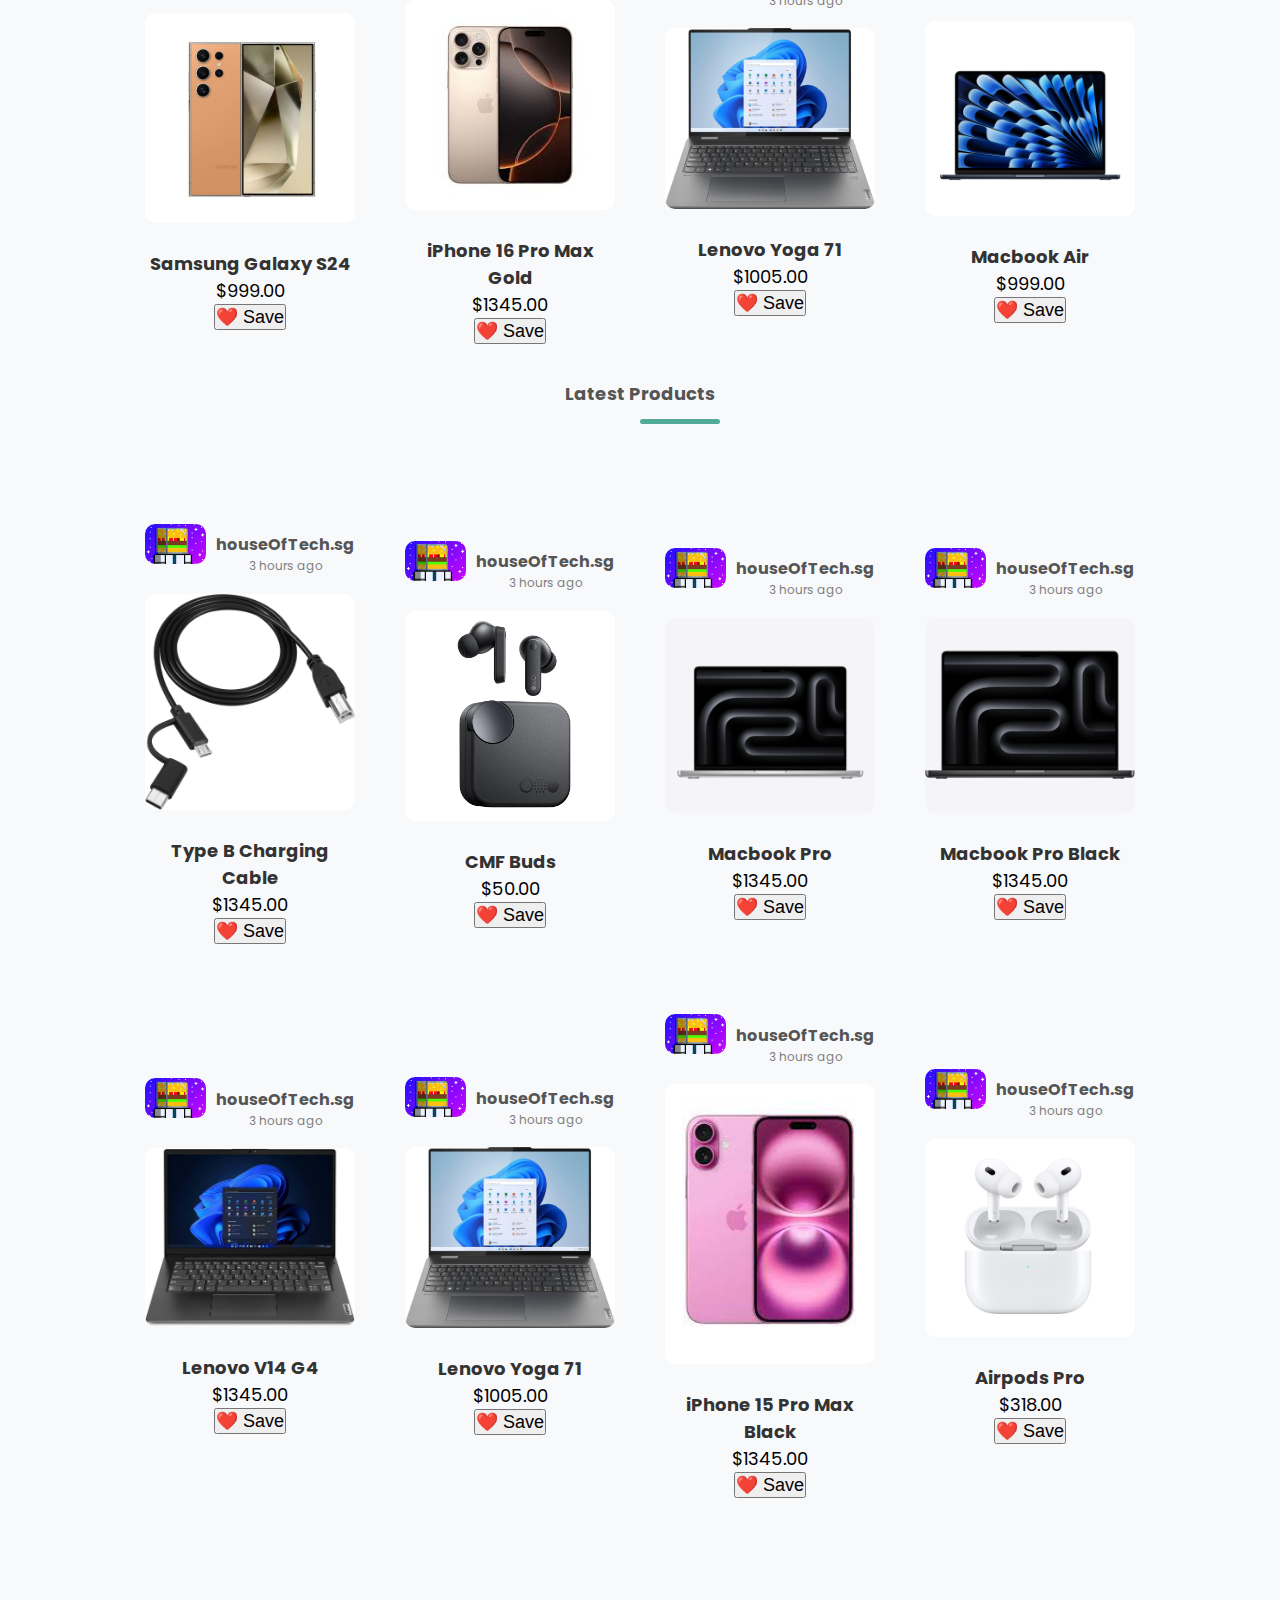
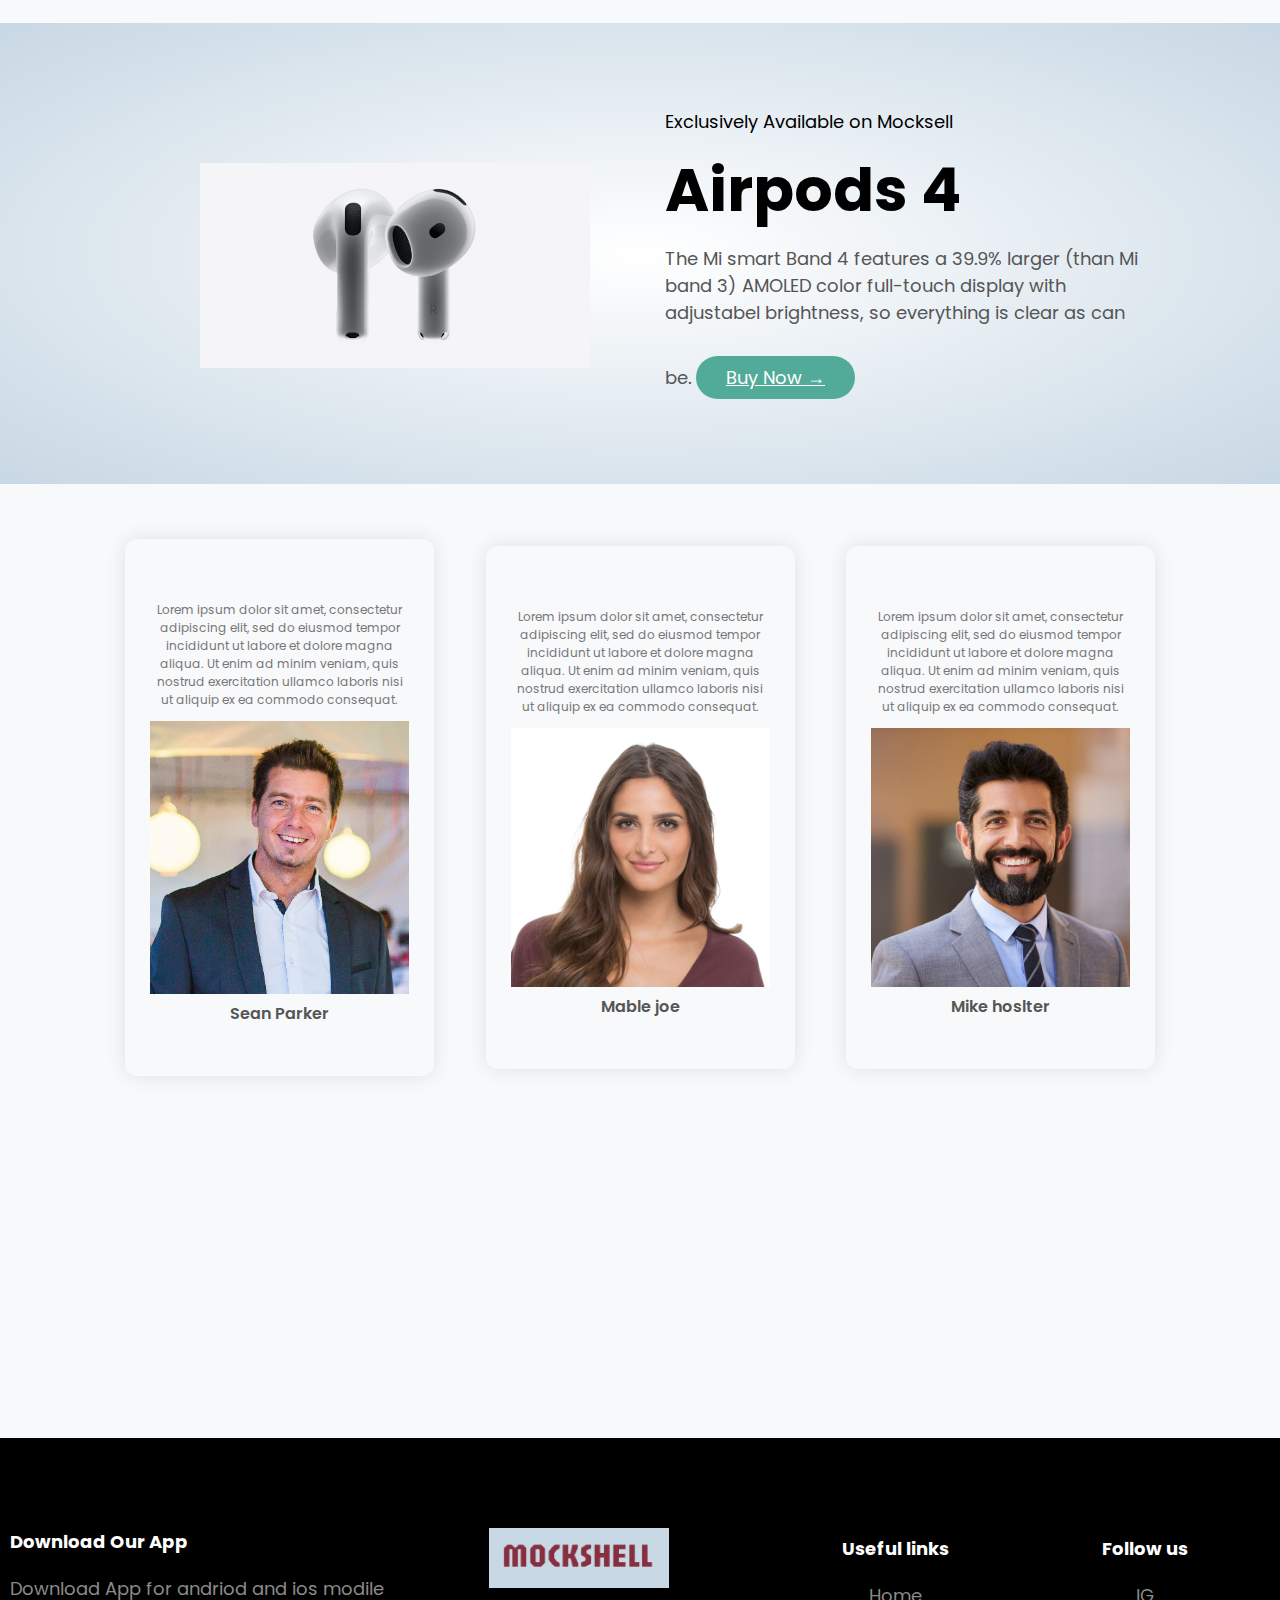
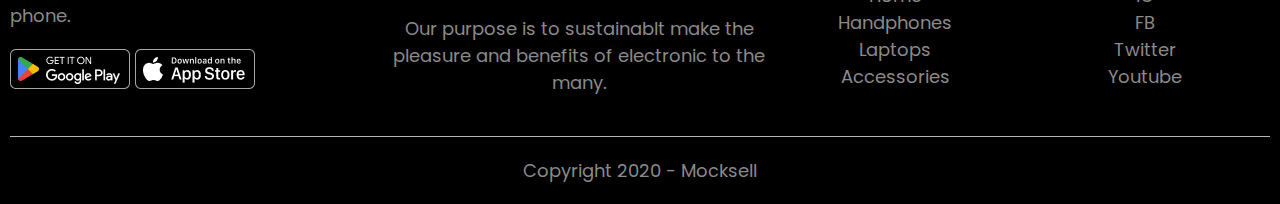
==== commit 71515528: "added footer to all" ====
--- a/index.html
+++ b/index.html
@@ -31,10 +31,10 @@
                 <div class="user-menu">
                     <ul class="icons">
                         <li><a href="profile_page.html"><img src="account_circle.png" alt="User" width="24px"></a></li>
-                        <li><a href="#"><img src="Heart.png" alt="Like" width="24px"></a></li>
+                        <li><a href="liked_items.html"><img src="Heart.png" alt="Like" width="24px"></a></li>
                         <li><a href="#"><img src="notifications.png" alt="Notification" width="24px"></a></li>
                         <li><a href="chat.html"><img src="Message circle.png" alt="Chat" width="24px"></a></li>
-                        <li><a href="#"><img src="Shopping cart.png" alt="Cart" width="24px"></a></li>
+                        <li><a href="shopping_cart.html"><img src="Shopping cart.png" alt="Cart" width="24px"></a></li>
                     </ul>
                 </div>
             </div>
@@ -147,110 +147,126 @@
         </div>
         <h2 class="title">Latest Products</h2>
         <div class="row">
-            <div class="col-4">
-                <img src="iphone_14_blue.jpg" alt="product-1">
-                <h4>iPhone 14 Blue</h4>
-                <div class="rating">
-                    <i class="fa fa-star"></i>
-                    <i class="fa fa-star"></i>
-                    <i class="fa fa-star"></i>
-                    <i class="fa fa-star"></i>
-                    <i class="fa fa-star-half-o"></i>
-                </div>
-                <p>$999.00</p>
-                <button class="save-listing">❤️ Save</button>
-            </div>
-            <div class="col-4">
-                <img src="iphone_14_blue.jpg" alt="product-1">
-                <h4>iPhone 14 Blue</h4>
-                <div class="rating">
-                    <i class="fa fa-star"></i>
-                    <i class="fa fa-star"></i>
-                    <i class="fa fa-star"></i>
-                    <i class="fa fa-star"></i>
-                    <i class="fa fa-star-half-o"></i>
-                </div>
-                <p>$999.00</p>
-                <button class="save-listing">❤️ Save</button>
-            </div>
-            <div class="col-4">
-                <img src="iphone_14_blue.jpg" alt="product-1">
-                <h4>iPhone 14 Blue</h4>
-                <div class="rating">
-                    <i class="fa fa-star"></i>
-                    <i class="fa fa-star"></i>
-                    <i class="fa fa-star"></i>
-                    <i class="fa fa-star"></i>
-                    <i class="fa fa-star-half-o"></i>
-                </div>
-                <p>$999.00</p>
-                <button class="save-listing">❤️ Save</button>
-            </div>
-            <div class="col-4">
-                <img src="iphone_14_blue.jpg" alt="product-1">
-                <h4>iPhone 14 Blue</h4>
-                <div class="rating">
-                    <i class="fa fa-star"></i>
-                    <i class="fa fa-star"></i>
-                    <i class="fa fa-star"></i>
-                    <i class="fa fa-star"></i>
-                    <i class="fa fa-star-half-o"></i>
-                </div>
-                <p>$999.00</p>
+            <div class="col-4 product-card" data-id="36" data-name="Type B Charging Cable" data-price="13.00" data-image="Type_B_Charging_Cable.jpg">
+                <div class="seller-info">
+                    <img src="random_pfp.jpg" alt="Seller Profile" class="seller-profile">
+                    <div>
+                        <h4 class="seller-name">houseOfTech.sg</h4>
+                        <p class="post-time">3 hours ago</p>
+                    </div>
+                </div>
+                <a class="product-link">
+                    <img src="Type_B_Charging_Cable.jpg" alt="Type B Charging Cable">
+                </a>
+                <h4><a class="product-link">Type B Charging Cable</a></h4>
+                <p>$1345.00</p>
+                <button class="save-listing">❤️ Save</button>
+            </div>
+            <div class="col-4 product-card" data-id="34" data-name="CMF Buds" data-price="50.00" data-image="CMF_Buds.jpg">
+                <div class="seller-info">
+                    <img src="random_pfp.jpg" alt="Seller Profile" class="seller-profile">
+                    <div>
+                        <h4 class="seller-name">houseOfTech.sg</h4>
+                        <p class="post-time">3 hours ago</p>
+                    </div>
+                </div>
+                <a class="product-link">
+                    <img src="CMF_Buds.jpg" alt="CMF Buds">
+                </a>
+                <h4><a class="product-link">CMF Buds</a></h4>
+                <p>$50.00</p>
+                <button class="save-listing">❤️ Save</button>
+            </div>
+            <div class="col-4 product-card" data-id="23" data-name="macbook pro" data-price="1345.00" data-image="macbook_pro.png">
+                <div class="seller-info">
+                    <img src="random_pfp.jpg" alt="Seller Profile" class="seller-profile">
+                    <div>
+                        <h4 class="seller-name">houseOfTech.sg</h4>
+                        <p class="post-time">3 hours ago</p>
+                    </div>
+                </div>
+                <a class="product-link">
+                    <img src="macbook_pro.png" alt="macbook pro">
+                </a>
+                <h4><a class="product-link">Macbook Pro</a></h4>
+                <p>$1345.00</p>
+                <button class="save-listing">❤️ Save</button>
+            </div>
+            <div class="col-4 product-card" data-id="24" data-name="macbook pro black" data-price="1345.00" data-image="macbook_pro_black.jpg">
+                <div class="seller-info">
+                    <img src="random_pfp.jpg" alt="Seller Profile" class="seller-profile">
+                    <div>
+                        <h4 class="seller-name">houseOfTech.sg</h4>
+                        <p class="post-time">3 hours ago</p>
+                    </div>
+                </div>
+                <a class="product-link">
+                    <img src="macbook_pro_black.jpg" alt="macbook pro black">
+                </a>
+                <h4><a class="product-link">Macbook Pro Black</a></h4>
+                <p>$1345.00</p>
                 <button class="save-listing">❤️ Save</button>
             </div>
         </div>
         <div class="row">
-            <div class="col-4">
-                <img src="iphone_14_blue.jpg" alt="product-1">
-                <h4>iPhone 14 Blue</h4>
-                <div class="rating">
-                    <i class="fa fa-star"></i>
-                    <i class="fa fa-star"></i>
-                    <i class="fa fa-star"></i>
-                    <i class="fa fa-star"></i>
-                    <i class="fa fa-star-half-o"></i>
-                </div>
-                <p>$999.00</p>
-                <button class="save-listing">❤️ Save</button>
-            </div>
-            <div class="col-4">
-                <img src="iphone_14_blue.jpg" alt="product-1">
-                <h4>iPhone 14 Blue</h4>
-                <div class="rating">
-                    <i class="fa fa-star"></i>
-                    <i class="fa fa-star"></i>
-                    <i class="fa fa-star"></i>
-                    <i class="fa fa-star"></i>
-                    <i class="fa fa-star-half-o"></i>
-                </div>
-                <p>$999.00</p>
-                <button class="save-listing">❤️ Save</button>
-            </div>
-            <div class="col-4">
-                <img src="iphone_14_blue.jpg" alt="product-1">
-                <h4>iPhone 14 Blue</h4>
-                <div class="rating">
-                    <i class="fa fa-star"></i>
-                    <i class="fa fa-star"></i>
-                    <i class="fa fa-star"></i>
-                    <i class="fa fa-star"></i>
-                    <i class="fa fa-star-half-o"></i>
-                </div>
-                <p>$999.00</p>
-                <button class="save-listing">❤️ Save</button>
-            </div>
-            <div class="col-4">
-                <img src="iphone_14_blue.jpg" alt="product-1">
-                <h4>iPhone 14 Blue</h4>
-                <div class="rating">
-                    <i class="fa fa-star"></i>
-                    <i class="fa fa-star"></i>
-                    <i class="fa fa-star"></i>
-                    <i class="fa fa-star"></i>
-                    <i class="fa fa-star-half-o"></i>
-                </div>
-                <p>$999.00</p>
+            <div class="col-4 product-card" data-id="16" data-name="lenovo v14 g4" data-price="1345.00" data-image="lenovo_v14_g4.jpg">
+                <div class="seller-info">
+                    <img src="random_pfp.jpg" alt="Seller Profile" class="seller-profile">
+                    <div>
+                        <h4 class="seller-name">houseOfTech.sg</h4>
+                        <p class="post-time">3 hours ago</p>
+                    </div>
+                </div>
+                <a class="product-link">
+                    <img src="lenovo_v14_g4.jpg" alt="lenovo v14 g4">
+                </a>
+                <h4><a class="product-link">Lenovo V14 G4</a></h4>
+                <p>$1345.00</p>
+                <button class="save-listing">❤️ Save</button>
+            </div>
+            <div class="col-4 product-card" data-id="17" data-name="lenovo yoga 71" data-price="1005.00" data-image="lenovo_yoga_71.jpg">
+                <div class="seller-info">
+                    <img src="random_pfp.jpg" alt="Seller Profile" class="seller-profile">
+                    <div>
+                        <h4 class="seller-name">houseOfTech.sg</h4>
+                        <p class="post-time">3 hours ago</p>
+                    </div>
+                </div>
+                <a class="product-link">
+                    <img src="lenovo_yoga_71.jpg" alt="lenovo yoga 71">
+                </a>
+                <h4><a class="product-link">Lenovo Yoga 71</a></h4>
+                <p>$1005.00</p>
+                <button class="save-listing">❤️ Save</button>
+            </div>
+            <div class="col-4 product-card" data-id="3" data-name="iPhone 16" data-price="1345.00" data-image="iphone_16.jpg">
+                <div class="seller-info">
+                    <img src="random_pfp.jpg" alt="Seller Profile" class="seller-profile">
+                    <div>
+                        <h4 class="seller-name">houseOfTech.sg</h4>
+                        <p class="post-time">3 hours ago</p>
+                    </div>
+                </div>
+                <a class="product-link">
+                    <img src="iphone_16.jpg" alt="iPhone 16">
+                </a>
+                <h4><a class="product-link">iPhone 15 Pro Max Black</a></h4>
+                <p>$1345.00</p>
+                <button class="save-listing">❤️ Save</button>
+            </div>
+            <div class="col-4 product-card" data-id="25" data-name="Airpods Pro" data-price="318.00" data-image="Airpods_pro.png">
+                <div class="seller-info">
+                    <img src="random_pfp.jpg" alt="Seller Profile" class="seller-profile">
+                    <div>
+                        <h4 class="seller-name">houseOfTech.sg</h4>
+                        <p class="post-time">3 hours ago</p>
+                    </div>
+                </div>
+                <a class="product-link">
+                    <img src="Airpods_pro.png" alt="AirPods Pro">
+                </a>
+                <h4><a class="product-link">Airpods Pro</a></h4>
+                <p>$318.00</p>
                 <button class="save-listing">❤️ Save</button>
             </div>
         </div> 
--- a/style.css
+++ b/style.css
@@ -5,37 +5,11 @@
     font-size: 18px;
 }
 
-body{
-     .poppins-light {
-        font-family: "Poppins", serif;
-        font-weight: 300;
-        font-style: normal;
-      }
-      
-      .poppins-regular {
-        font-family: "Poppins", serif;
-        font-weight: 400;
-        font-style: normal;
-      }
-      
-      .poppins-medium {
-        font-family: "Poppins", serif;
-        font-weight: 500;
-        font-style: normal;
-      }
-      
-      .poppins-semibold {
-        font-family: "Poppins", serif;
-        font-weight: 600;
-        font-style: normal;
-      }
-      
-      .poppins-bold {
-        font-family: "Poppins", serif;
-        font-weight: 700;
-        font-style: normal;
-      }
-      
+body {
+    font-family: 'Poppins', sans-serif;
+    background-color: #f8f9fa;
+    margin: 0;
+    padding: 0;
 }
 /* Navbar */
 .navbar {
@@ -141,7 +115,7 @@
 .search-button {
     border: none;
     outline: none;
-    background: #ff523b;
+    background: #52ab98;
     color: white;
     font-size: 16px;
     padding: 10px 20px;
@@ -175,7 +149,7 @@
 
 .btn{
     display: inline-block;
-    background: #aa2baa;
+    background: #52ab98;
     color: #fff;
     padding: 8px 30px;
     margin: 30px 0;
@@ -237,7 +211,7 @@
 
 .title::after{
     content: '';
-    background: #ff532b;
+    background: #52ab98;
     width: 80px;
     height: 5px;
     border-radius: 5px;
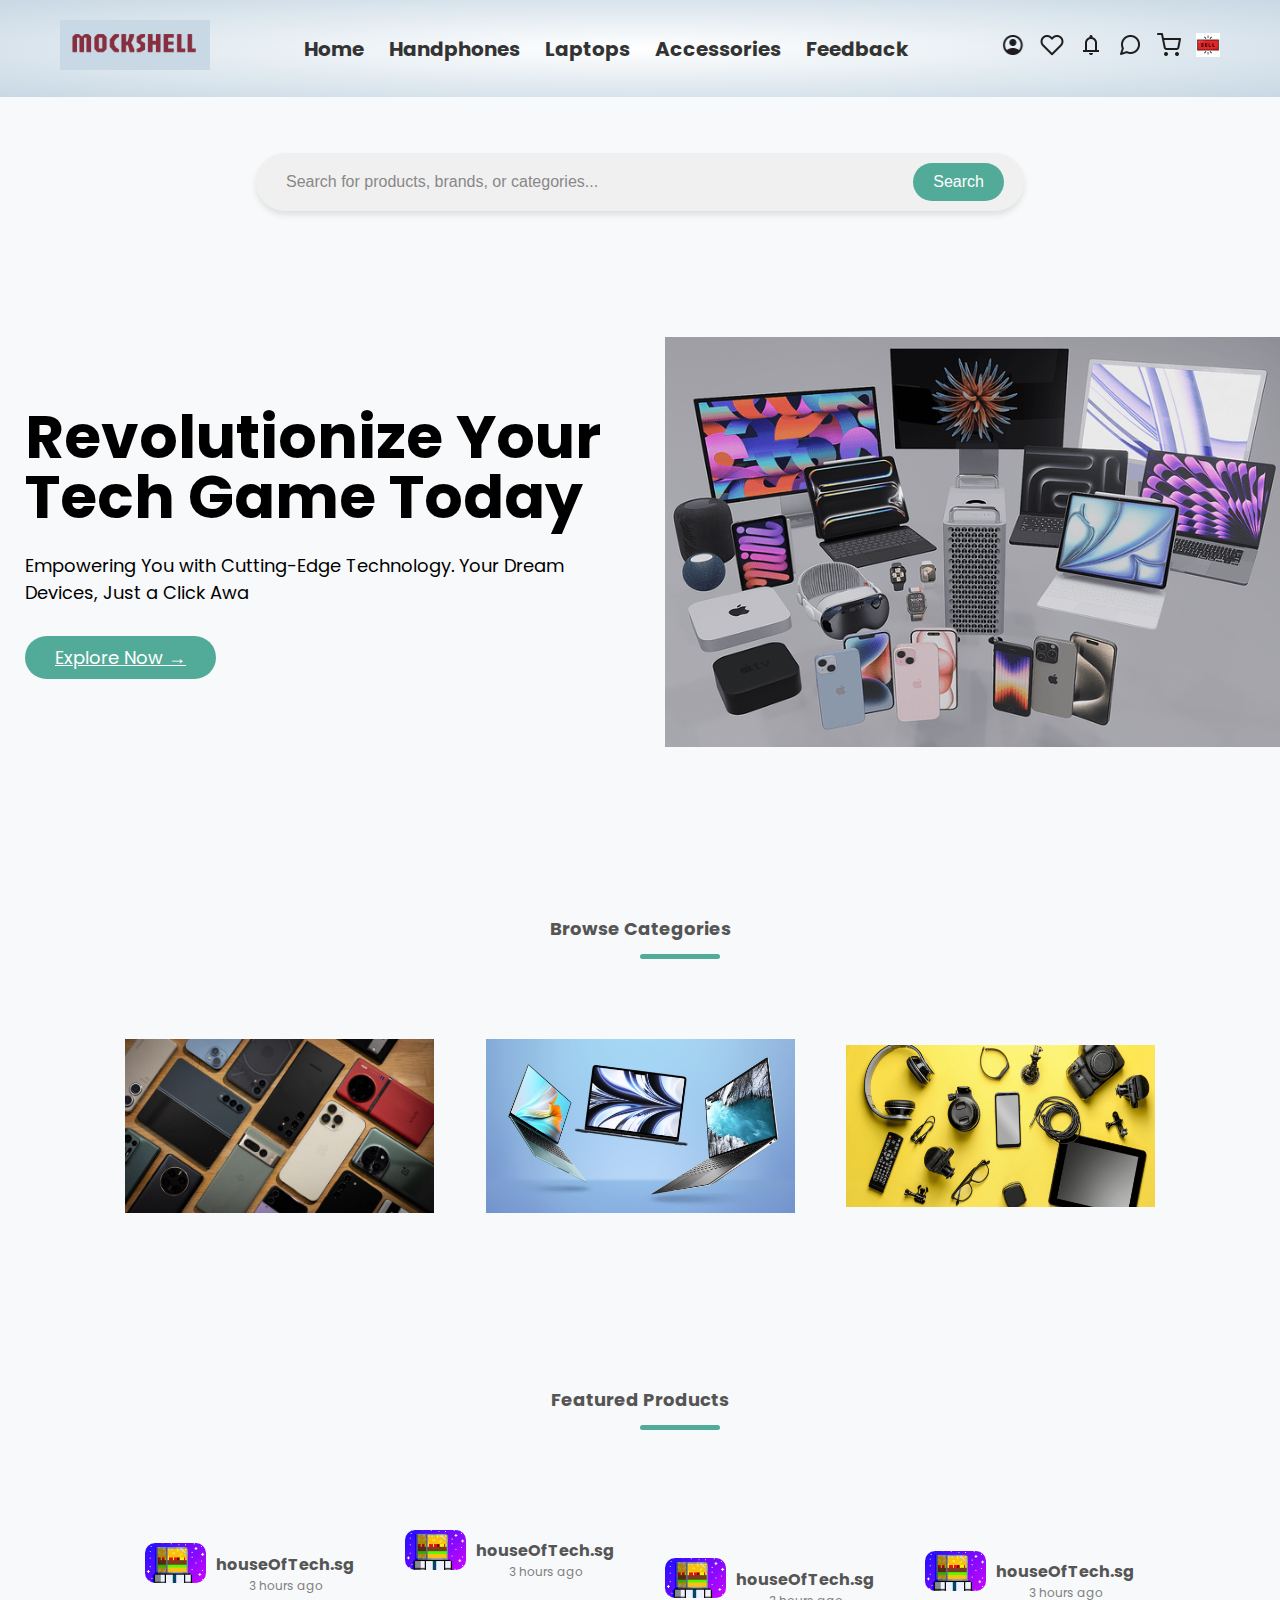
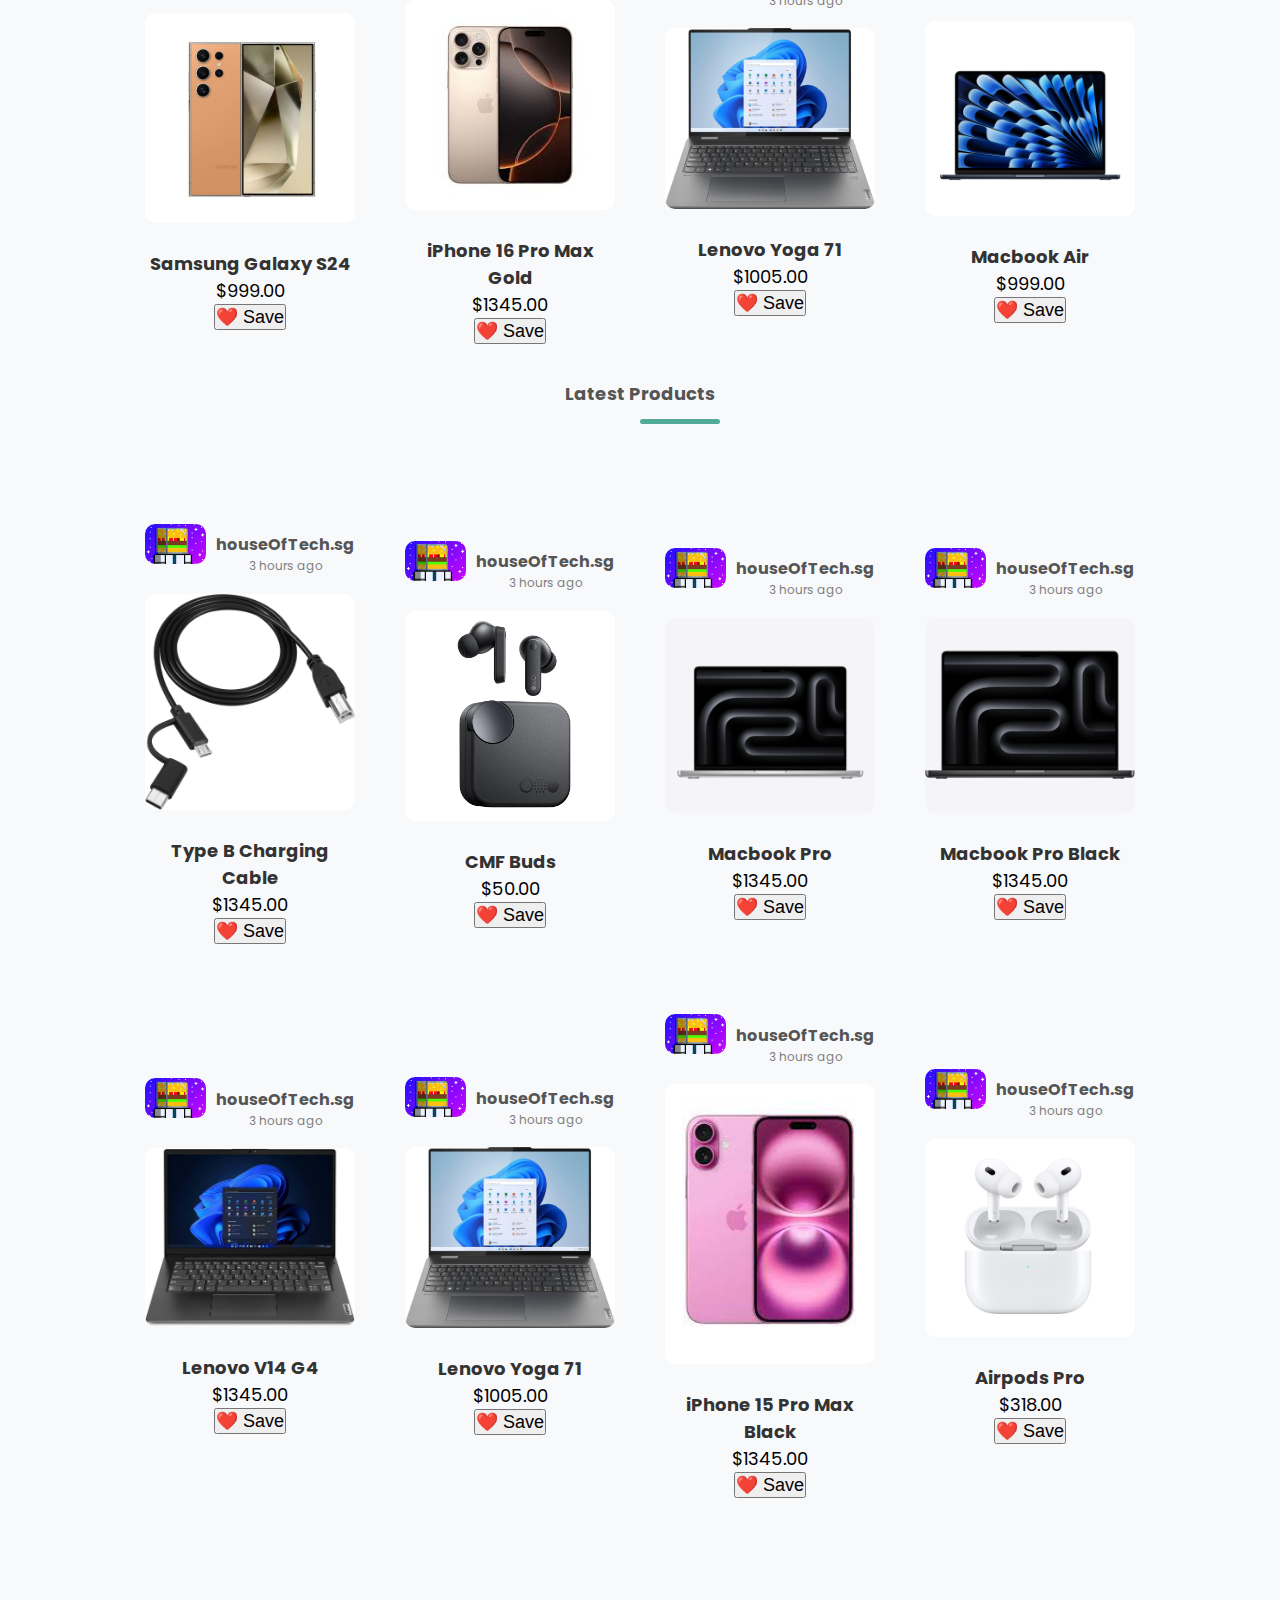
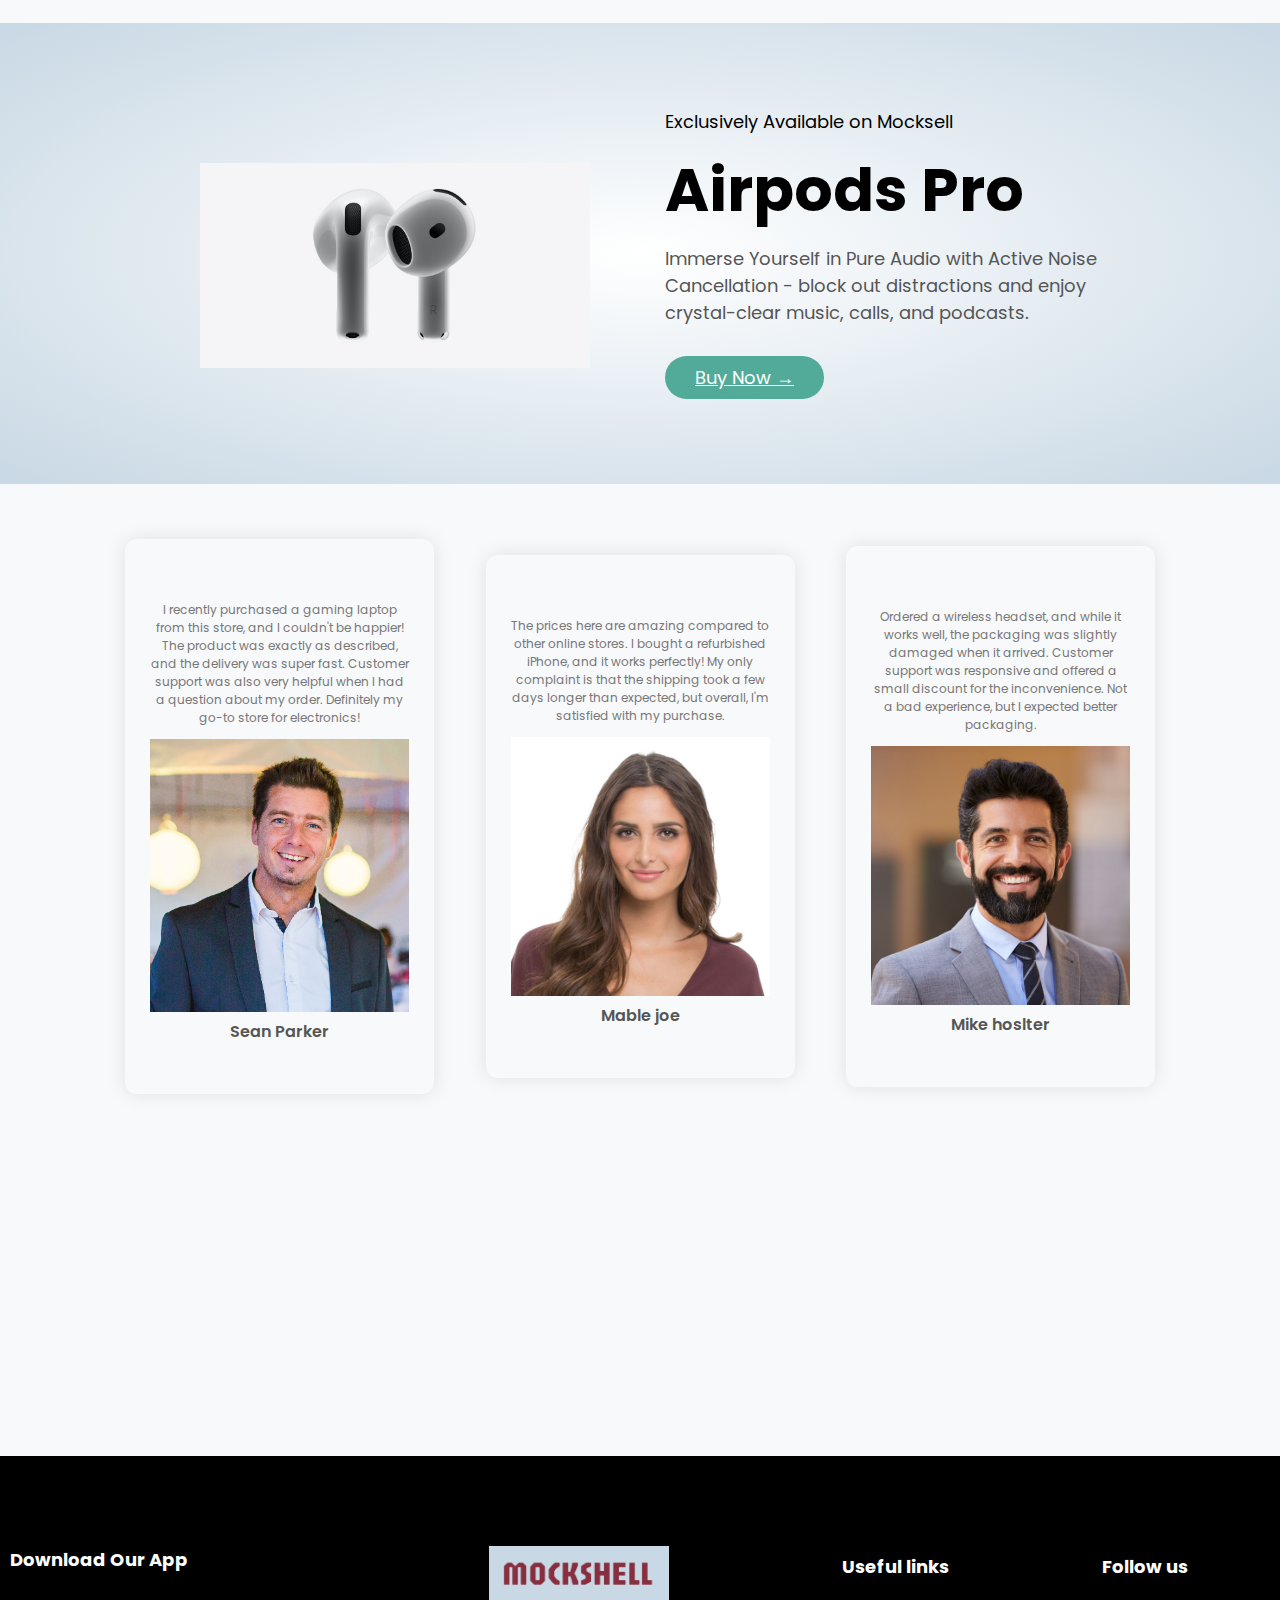
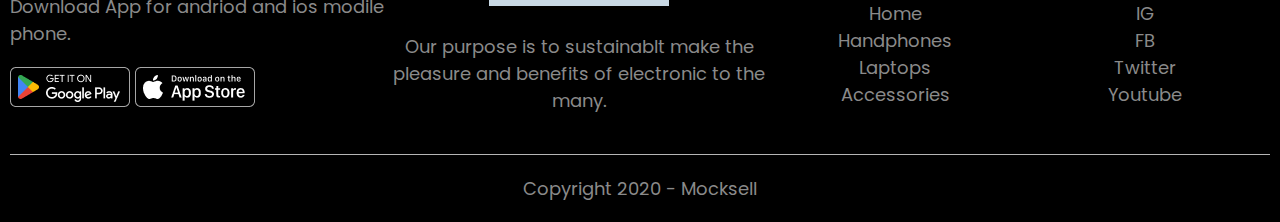
==== commit 078be781: "made a few changes" ====
--- a/index.html
+++ b/index.html
@@ -35,6 +35,7 @@
                         <li><a href="#"><img src="notifications.png" alt="Notification" width="24px"></a></li>
                         <li><a href="chat.html"><img src="Message circle.png" alt="Chat" width="24px"></a></li>
                         <li><a href="shopping_cart.html"><img src="Shopping cart.png" alt="Cart" width="24px"></a></li>
+                        <li><a href="listing.html"><img src="sell.png" alt="Sell" width="24px"></a></li>
                     </ul>
                 </div>
             </div>
@@ -54,7 +55,7 @@
         <div class="col-2">
             <h1>Revolutionize Your Tech Game Today</h1>
             <p>Empowering You with Cutting-Edge Technology. Your Dream Devices, Just a Click Awa</p>
-            <a href="" class="btn">Explore Now &#8594;</a>
+            <a href="product_handphone.html" class="btn">Explore Now &#8594;</a>
         </div>
         <div class="col-2">
             <img src="apple_cateogry_for_home_page_2.png" alt="image">
@@ -281,12 +282,9 @@
                 </div>
                 <div class="col-2">
                     <p>Exclusively Available on Mocksell</p>
-                    <h1>Airpods 4</h1>
-                    <small>The Mi smart Band 4 features a 39.9% larger
-                         (than Mi band 3) AMOLED color full-touch display with 
-                         adjustabel brightness, so everything is clear
-                          as can be. </small>
-                    <a href="" class="btn">Buy Now &#8594</a>
+                    <h1>Airpods Pro</h1>
+                    <small>Immerse Yourself in Pure Audio with Active Noise Cancellation - block out distractions and enjoy crystal-clear music, calls, and podcasts.</small>
+                    <a href="product_accessories.html" class="btn">Buy Now &#8594</a>
                 </div>
             </div>
         </div>
@@ -298,53 +296,17 @@
         <div class="small-container">
             <div class="row">
                 <div class="col-3">
-                    <i class="fa fa-quote-left"></i>
-                    <p>Lorem ipsum dolor sit amet, consectetur adipiscing 
-                        elit, sed do eiusmod tempor incididunt ut labore
-                        et dolore magna aliqua. Ut enim ad minim veniam, 
-                        quis nostrud exercitation ullamco laboris nisi 
-                        ut aliquip ex ea commodo consequat. </p>
-                    <div class="rating">
-                        <i class="fa fa-star"></i>
-                        <i class="fa fa-star"></i>
-                        <i class="fa fa-star"></i>
-                        <i class="fa fa-star"></i>
-                        <i class="fa fa-star-half-o"></i>
-                    </div>
+                    <p>I recently purchased a gaming laptop from this store, and I couldn't be happier! The product was exactly as described, and the delivery was super fast. Customer support was also very helpful when I had a question about my order. Definitely my go-to store for electronics! </p>
                     <img src="human_1.jpg">
                     <h3>Sean Parker</h3>
                 </div>
                 <div class="col-3">
-                    <i class="fa fa-quote-left"></i>
-                    <p>Lorem ipsum dolor sit amet, consectetur adipiscing 
-                        elit, sed do eiusmod tempor incididunt ut labore
-                        et dolore magna aliqua. Ut enim ad minim veniam, 
-                        quis nostrud exercitation ullamco laboris nisi 
-                        ut aliquip ex ea commodo consequat. </p>
-                    <div class="rating">
-                        <i class="fa fa-star"></i>
-                        <i class="fa fa-star"></i>
-                        <i class="fa fa-star"></i>
-                        <i class="fa fa-star"></i>
-                        <i class="fa fa-star-half-o"></i>
-                    </div>
+                    <p>The prices here are amazing compared to other online stores. I bought a refurbished iPhone, and it works perfectly! My only complaint is that the shipping took a few days longer than expected, but overall, I'm satisfied with my purchase. </p>
                     <img src="human_3.jpg">
                     <h3>Mable joe</h3>
                 </div>
                 <div class="col-3">
-                    <i class="fa fa-quote-left"></i>
-                    <p>Lorem ipsum dolor sit amet, consectetur adipiscing 
-                        elit, sed do eiusmod tempor incididunt ut labore
-                        et dolore magna aliqua. Ut enim ad minim veniam, 
-                        quis nostrud exercitation ullamco laboris nisi 
-                        ut aliquip ex ea commodo consequat. </p>
-                    <div class="rating">
-                        <i class="fa fa-star"></i>
-                        <i class="fa fa-star"></i>
-                        <i class="fa fa-star"></i>
-                        <i class="fa fa-star"></i>
-                        <i class="fa fa-star-half-o"></i>
-                    </div>
+                    <p>Ordered a wireless headset, and while it works well, the packaging was slightly damaged when it arrived. Customer support was responsive and offered a small discount for the inconvenience. Not a bad experience, but I expected better packaging. </p>
                     <img src="human_2.jpg">
                     <h3>Mike hoslter</h3>
                 </div>
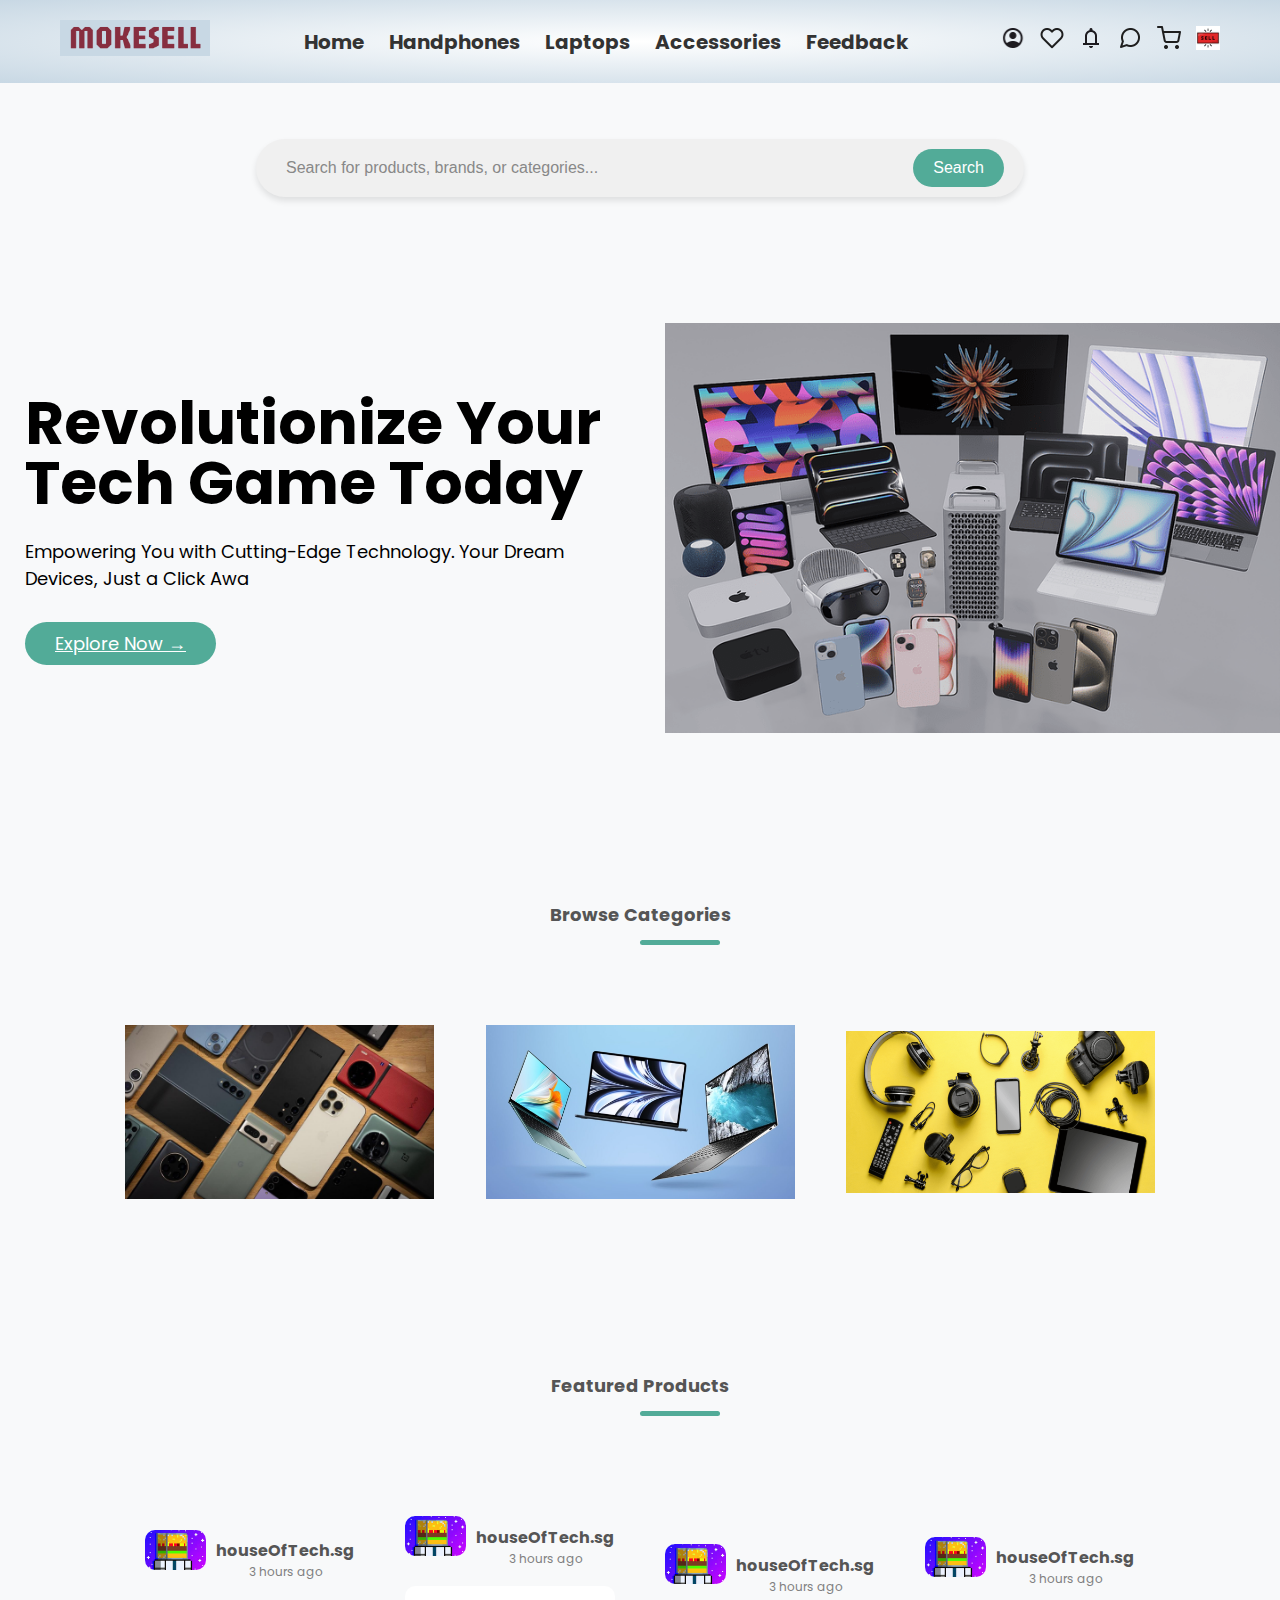
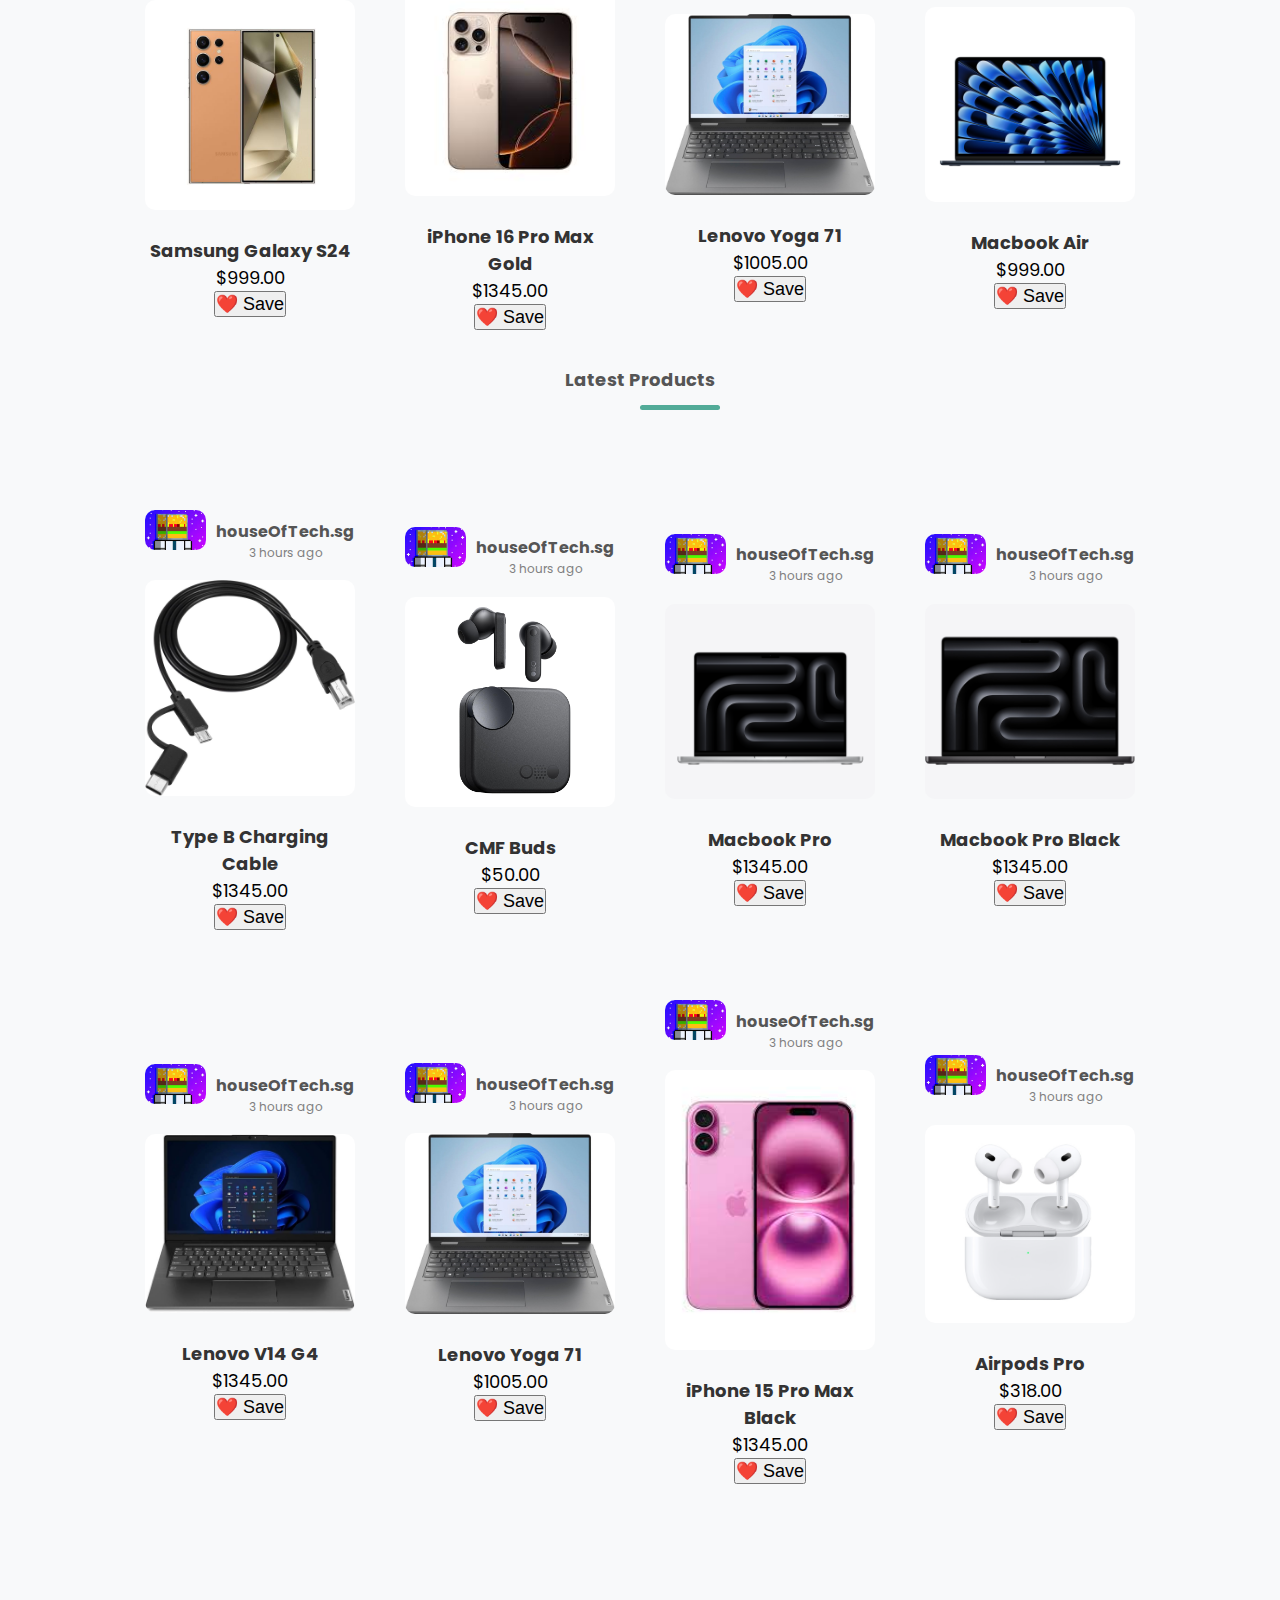
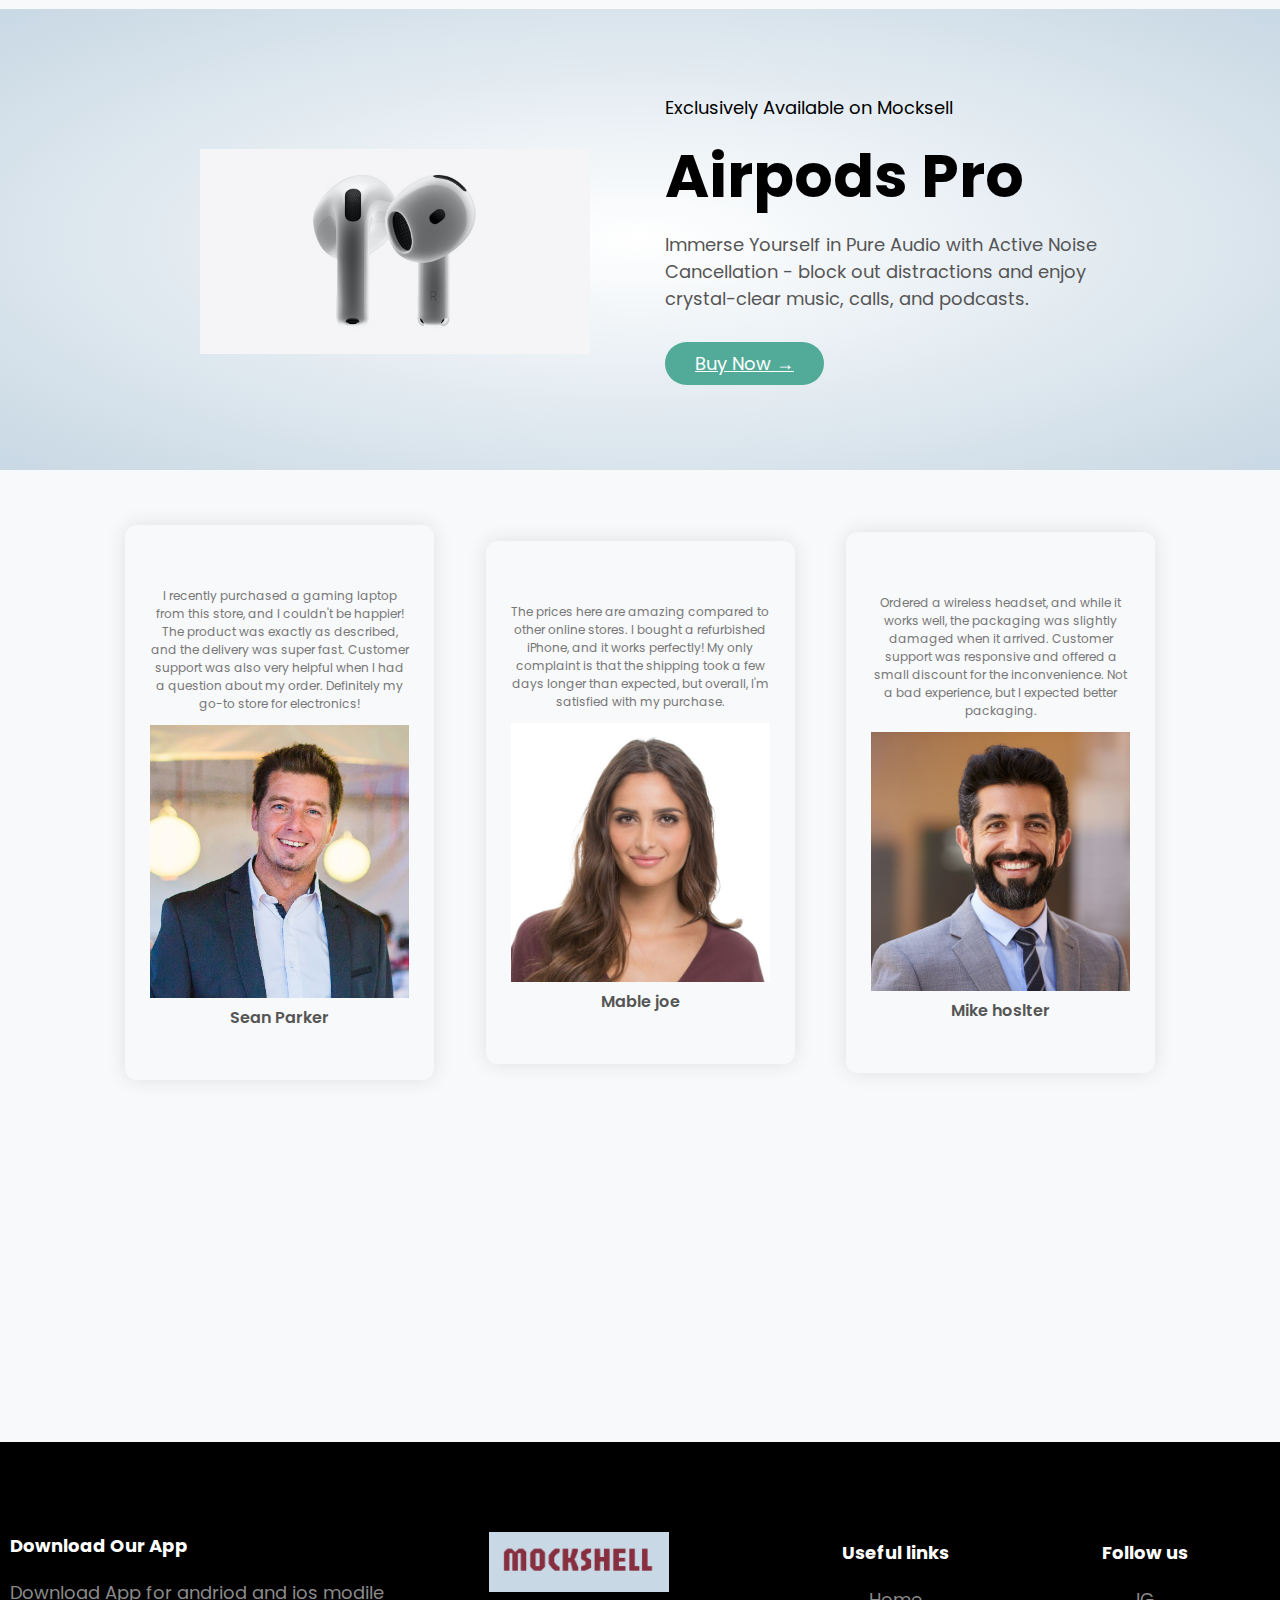
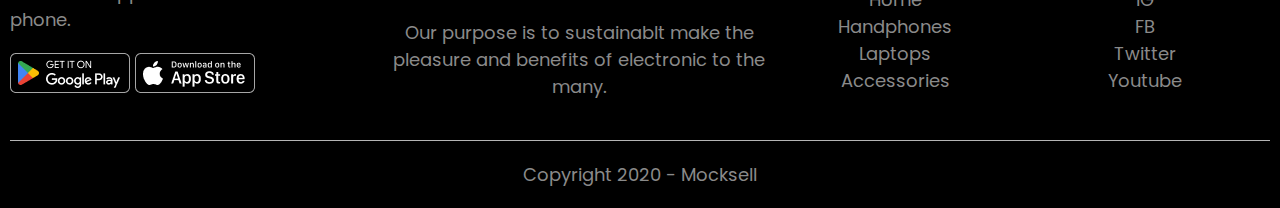
==== commit 77cf3d55: "change the mokesell logo to the correct one" ====
--- a/index.html
+++ b/index.html
@@ -16,7 +16,7 @@
             <div class="navbar">
                 <div class="logo">
                     <a href="index.html">
-                        <img src="mockshell_logo_updated.png" alt="Mocksell Logo" width="150px">
+                        <img src="Mokesell_logo.png" alt="Mocksell Logo" width="150px">
                     </a>
                 </div>                
                 <nav>
